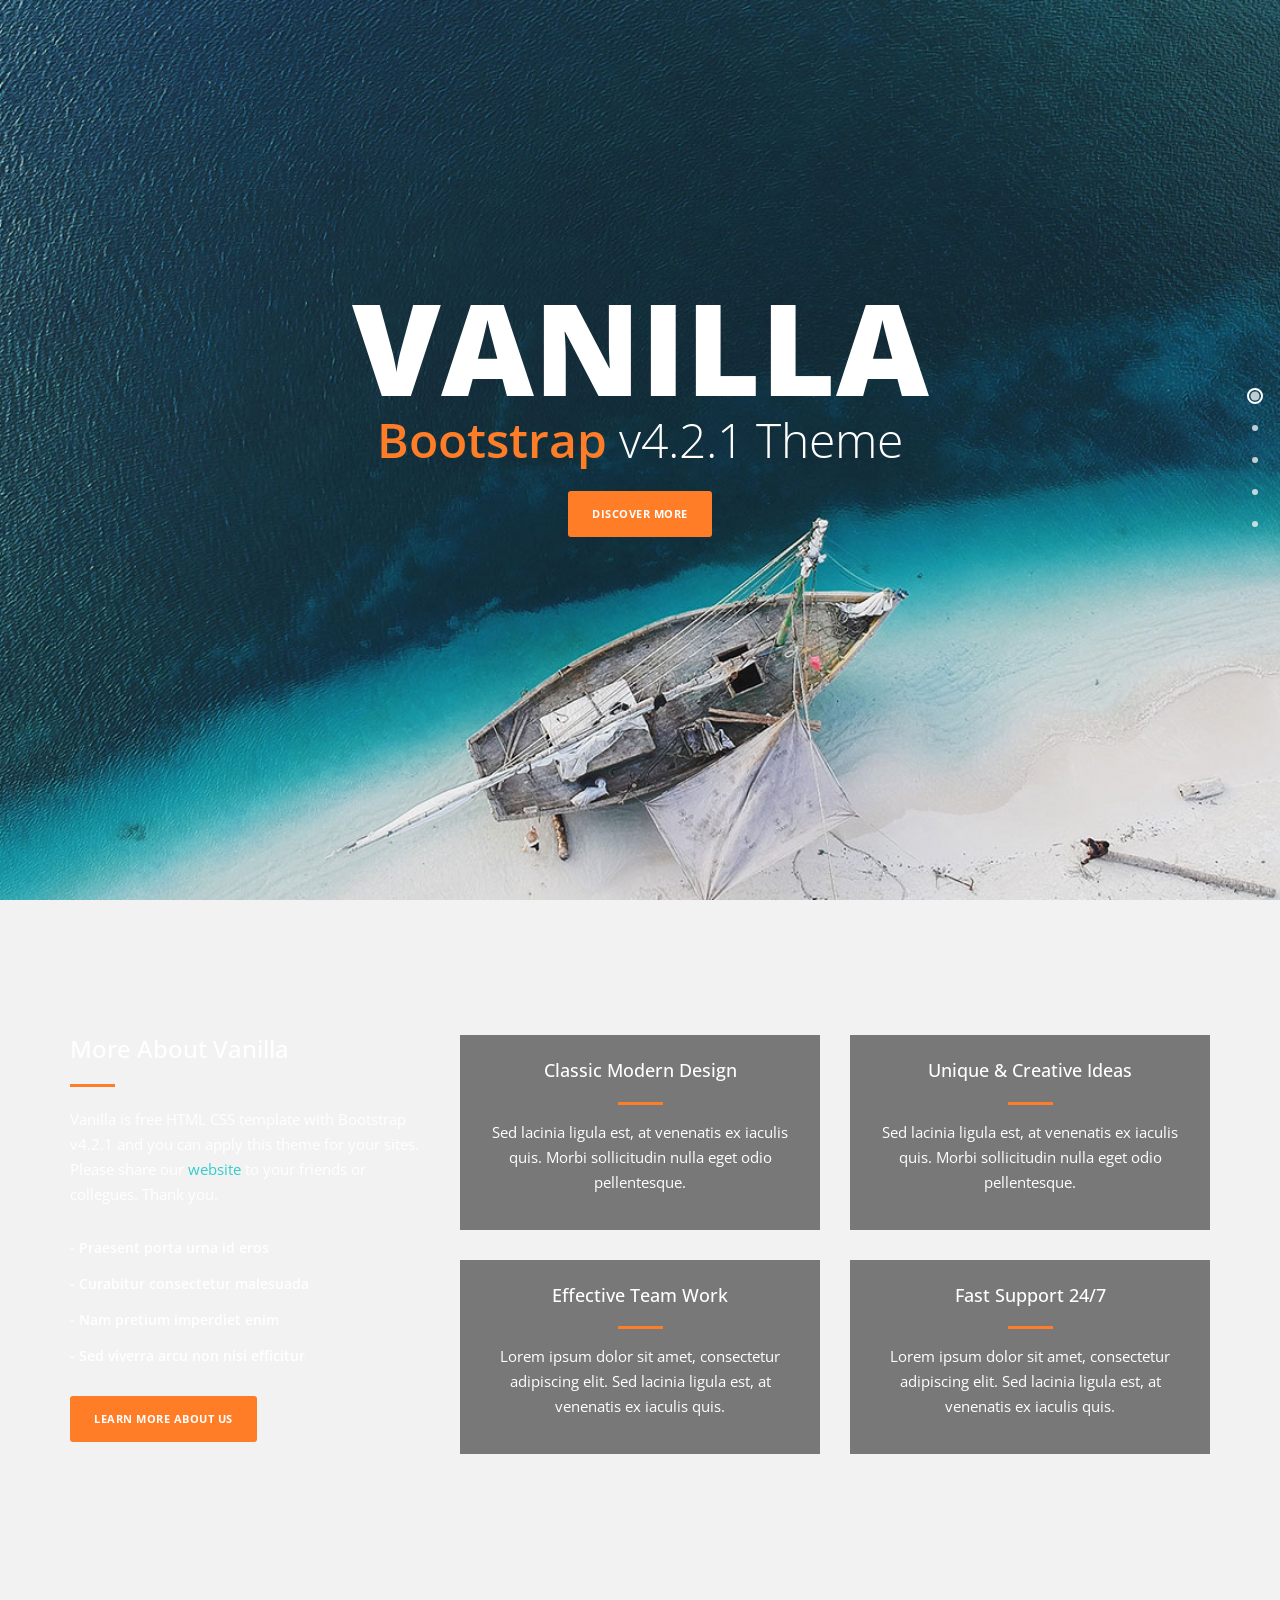
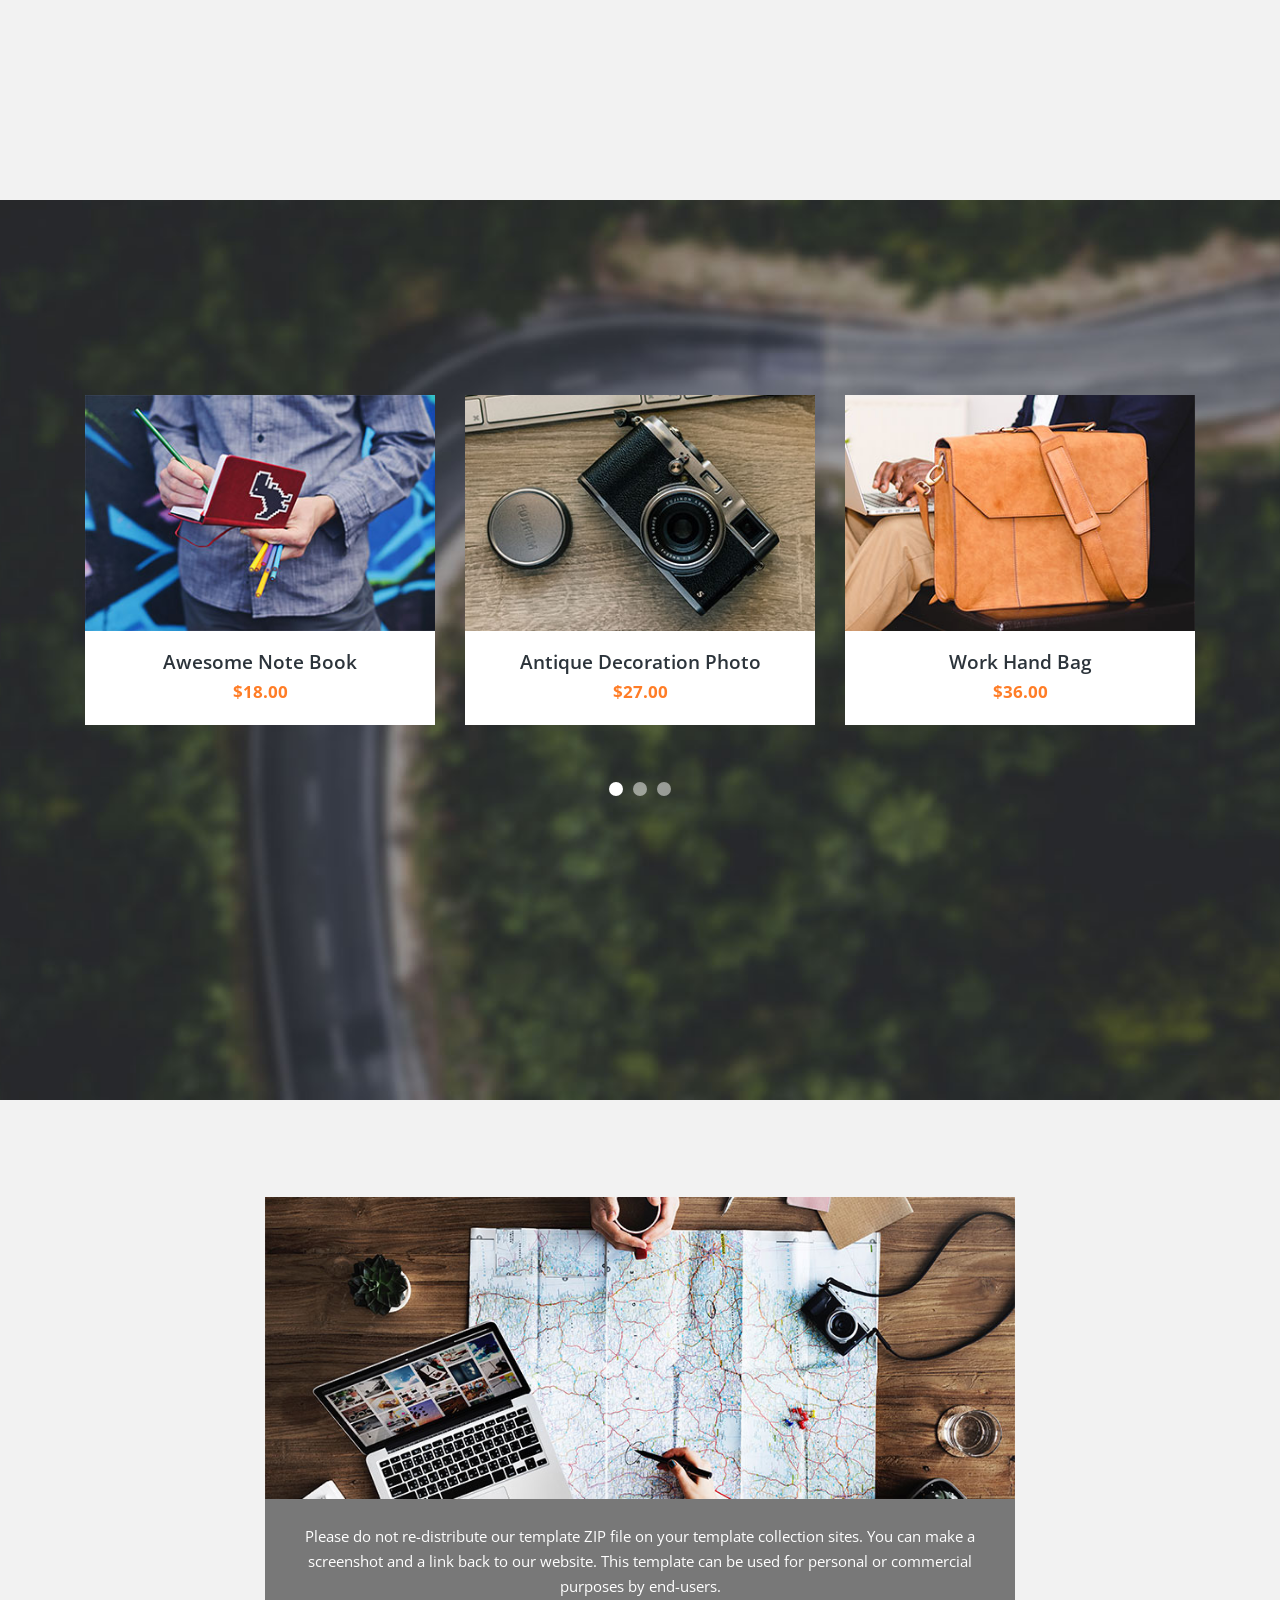
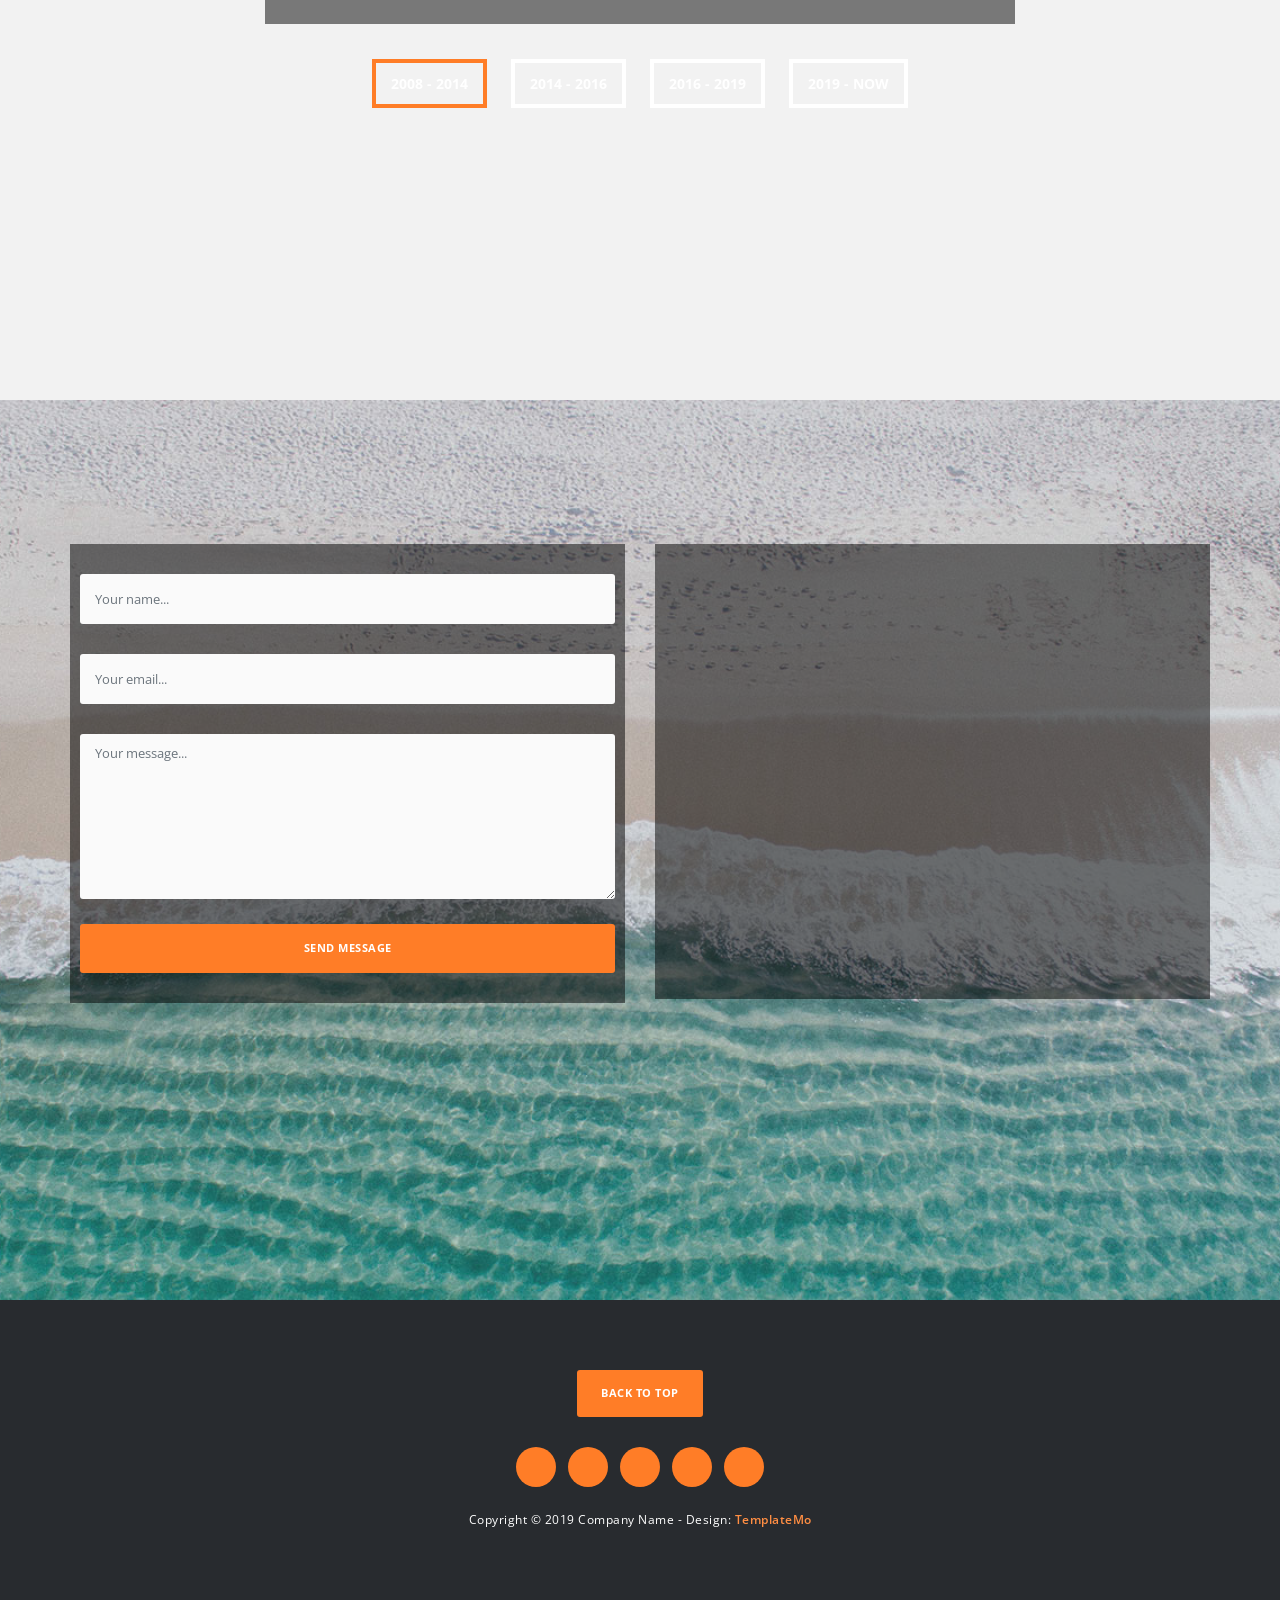
==== templatemo_526_vanilla/index.html @ 4b43ab81 "Add files via upload" ====
<!DOCTYPE html>
<html>
    <head>
        <meta charset="utf-8">
        <meta http-equiv="X-UA-Compatible" content="IE=edge,chrome=1">
        <title>Vanilla Bootstrap v4.2.1 Theme</title>
        <meta name="description" content="">
        <meta name="viewport" content="width=device-width, initial-scale=1">
        <link rel="apple-touch-icon" href="apple-touch-icon.png">

        <link rel="stylesheet" href="css/bootstrap.min.css">
        <link rel="stylesheet" href="css/fontAwesome.css">
        <link rel="stylesheet" href="css/hero-slider.css">
        <link rel="stylesheet" href="css/templatemo-main.css">
        <link rel="stylesheet" href="css/owl-carousel.css">

        <link href="https://fonts.googleapis.com/css?family=Open+Sans:300,400,600,700,800" rel="stylesheet">

        <script src="js/vendor/modernizr-2.8.3-respond-1.4.2.min.js"></script>
    </head>
<!--
Vanilla Template
https://templatemo.com/tm-526-vanilla
-->
<body>

    <div class="fixed-side-navbar">
        <ul class="nav flex-column">
            <li class="nav-item"><a class="nav-link" href="#home"><span>Intro</span></a></li>
            <li class="nav-item"><a class="nav-link" href="#services"><span>Services</span></a></li>
            <li class="nav-item"><a class="nav-link" href="#portfolio"><span>Portfolio</span></a></li>
            <li class="nav-item"><a class="nav-link" href="#our-story"><span>Our Story</span></a></li>
            <li class="nav-item"><a class="nav-link" href="#contact-us"><span>Contact Us</span></a></li>
        </ul>
    </div>

    <div class="parallax-content baner-content" id="home">
        <div class="container">
            <div class="first-content">
                <h1>Vanilla</h1>
                <span><em>Bootstrap</em> v4.2.1 Theme</span>
                <div class="primary-button">
                    <a href="#services">Discover More</a>
                </div>
            </div>
        </div>
    </div>


    <div class="service-content" id="services">
        <div class="container">
            <div class="row">
                <div class="col-md-4">
                    <div class="left-text">
                        <h4>More About Vanilla</h4>
                        <div class="line-dec"></div>
                        <p>Vanilla is free HTML CSS template with Bootstrap v4.2.1 and you can apply this theme for your sites. 
                        Please share our <a rel="nofollow" href="https://templatemo.com">website</a> to your friends or collegues. Thank you.</p>
                        <ul>
                            <li>-  Praesent porta urna id eros</li>
                            <li>-  Curabitur consectetur malesuada</li>
                            <li>-  Nam pretium imperdiet enim</li>
                            <li>-  Sed viverra arcu non nisi efficitur</li>
                        </ul>
                        <div class="primary-button">
                            <a href="#portfolio">Learn More About Us</a>
                        </div>
                    </div>
                </div>
                <div class="col-md-8">
                    <div class="row">
                        <div class="col-md-6">
                            <div class="service-item">
                                <h4>Classic Modern Design</h4>
                                <div class="line-dec"></div>
                                <p>Sed lacinia ligula est, at venenatis ex iaculis quis. Morbi sollicitudin nulla eget odio pellentesque.</p>
                            </div>
                        </div>
                        <div class="col-md-6">
                            <div class="service-item">
                                <h4>Unique &amp; Creative Ideas</h4>
                                <div class="line-dec"></div>
                                <p>Sed lacinia ligula est, at venenatis ex iaculis quis. Morbi sollicitudin nulla eget odio pellentesque.</p>
                            </div>
                        </div>
                        <div class="col-md-6">
                            <div class="service-item">
                                <h4>Effective Team Work</h4>
                                <div class="line-dec"></div>
                                <p>Lorem ipsum dolor sit amet, consectetur adipiscing elit. Sed lacinia ligula est, at venenatis ex iaculis quis.</p>
                            </div>
                        </div>
                        <div class="col-md-6">
                            <div class="service-item">
                                <h4>Fast Support 24/7</h4>
                                <div class="line-dec"></div>
                                <p>Lorem ipsum dolor sit amet, consectetur adipiscing elit. Sed lacinia ligula est, at venenatis ex iaculis quis.</p>
                            </div>
                        </div>
                    </div>
                </div>                
            </div>
        </div>
    </div>

    
    <div class="parallax-content projects-content" id="portfolio">
        <div class="container">
            <div class="row">
                <div class="col-md-12">
                    <div id="owl-testimonials" class="owl-carousel owl-theme">
                        <div class="item">
                            <div class="testimonials-item">
                                <a href="img/1st-big-item.jpg" data-lightbox="image-1"><img src="img/1st-item.jpg" alt=""></a>
                                <div class="text-content">
                                    <h4>Awesome Note Book</h4>
                                    <span>$18.00</span>
                                </div>
                            </div>
                        </div>
                        <div class="item">
                            <div class="testimonials-item">
                                <a href="img/2nd-big-item.jpg" data-lightbox="image-1"><img src="img/2nd-item.jpg" alt=""></a>
                                <div class="text-content">
                                    <h4>Antique Decoration Photo</h4>
                                    <span>$27.00</span>
                                </div>
                            </div>
                        </div>
                        <div class="item">
                            <div class="testimonials-item">
                                <a href="img/3rd-big-item.jpg" data-lightbox="image-1"><img src="img/3rd-item.jpg" alt=""></a>
                                <div class="text-content">
                                    <h4>Work Hand Bag</h4>
                                    <span>$36.00</span>
                                </div>
                            </div>
                        </div>
                        <div class="item">
                            <div class="testimonials-item">
                                <a href="img/4th-big-item.jpg" data-lightbox="image-1"><img src="img/4th-item.jpg" alt=""></a>
                                <div class="text-content">
                                    <h4>Smart Watch</h4>
                                    <span>$45.00</span>
                                </div>
                            </div>
                        </div>
                        <div class="item">
                            <div class="testimonials-item">
                                <a href="img/5th-big-item.jpg" data-lightbox="image-1"><img src="img/5th-item.jpg" alt=""></a>
                                <div class="text-content">
                                    <h4>PC Tablet Draw</h4>
                                    <span>$63.00</span>
                                </div>
                            </div>
                        </div>
                        <div class="item">
                            <div class="testimonials-item">
                                <a href="img/6th-big-item.jpg" data-lightbox="image-1"><img src="img/6th-item.jpg" alt=""></a>
                                <div class="text-content">
                                    <h4>Healthy Milkshake</h4>
                                    <span>$77.00</span>
                                </div>
                            </div>
                        </div>
                        <div class="item">
                            <div class="testimonials-item">
                                <a href="img/2nd-big-item.jpg" data-lightbox="image-1"><img src="img/2nd-item.jpg" alt=""></a>
                                <div class="text-content">
                                    <h4>Antique Decoration Photo</h4>
                                    <span>$84.50</span>
                                </div>
                            </div>
                        </div>
                        <div class="item">
                            <div class="testimonials-item">
                                <a href="img/1st-big-item.jpg" data-lightbox="image-1"><img src="img/1st-item.jpg" alt=""></a>
                                <div class="text-content">
                                    <h4>Awesome Notes Book</h4>
                                    <span>$96.75</span>
                                </div>
                            </div>
                        </div>
                    </div>
                </div>
            </div>
        </div>
    </div>


    <div class="tabs-content" id="our-story">
        <div class="container">
            <div class="row">
                <div class="col-md-8 mx-auto">
                    <div class="wrapper">
                    <section id="first-tab-group" class="tabgroup">
                      <div id="tab1">
                        <img src="img/1st-tab.jpg" alt="">
                        <p>Please do not re-distribute our template ZIP file on your template collection sites. You can make a screenshot and a link back to our website. This template can be used for personal or commercial purposes by end-users.</p>
                      </div>
                      <div id="tab2">
                        <img src="img/2nd-tab.jpg" alt="">
                        <p>Aliquam eu ultrices risus, sed condimentum diam. Duis risus nulla, elementum vitae nisi a, ornare maximus nisl. Morbi et vehicula est. Cras at vulputate justo. Cras eu nulla metus. Ut et pretium velit. Pellentesque at neque tristique dui tempor venenatis.</p>
                      </div>
                      <div id="tab3">
                        <img src="img/3rd-tab.jpg" alt="">
                        <p>Lorem ipsum dolor sit amet, consectetur adipiscing elit. Sed lacinia ligula est, at venenatis ex iaculis quis. Morbi sollicitudin nulla eget odio pellentesque, sed cursus diam iaculis.</p>
                      </div>
                      <div id="tab4">
                        <img src="img/4th-tab.jpg" alt="">
                        <p>Duis risus nulla, elementum vitae nisi a, ornare maximus nisl. Morbi et vehicula est. Cras at vulputate justo. Cras eu nulla metus. Ut et pretium velit. Pellentesque at neque tristique.</p>
                      </div>
                    </section>
                    <ul class="tabs clearfix" data-tabgroup="first-tab-group">
                      <li><a href="#tab1" class="active">2008 - 2014</a></li>
                      <li><a href="#tab2">2014 - 2016</a></li>
                      <li><a href="#tab3">2016 - 2019</a></li>
                      <li><a href="#tab4">2019 - Now</a></li>
                    </ul>
                    </div>
                </div>
            </div>
        </div>
    </div>


    <div class="parallax-content contact-content" id="contact-us">
        <div class="container">
            <div class="row">
                <div class="col-md-6">
                    <div class="contact-form">
                        <div class="row">
                            <form id="contact" action="" method="post">
                                <div class="row">
                                    <div class="col-md-12">
                                      <fieldset>
                                        <input name="name" type="text" class="form-control" id="name" placeholder="Your name..." required="">
                                      </fieldset>
                                    </div>
                                    <div class="col-md-12">
                                      <fieldset>
                                        <input name="email" type="email" class="form-control" id="email" placeholder="Your email..." required="">
                                      </fieldset>
                                    </div>
                                    <div class="col-md-12">
                                      <fieldset>
                                        <textarea name="message" rows="6" class="form-control" id="message" placeholder="Your message..." required=""></textarea>
                                      </fieldset>
                                    </div>
                                    <div class="col-md-12">
                                      <fieldset>
                                        <button type="submit" id="form-submit" class="btn">Send Message</button>
                                      </fieldset>
                                    </div>
                                </div>
                            </form>
                        </div>
                    </div>
                </div>
                <div class="col-md-6">
                    <div class="map">
                    <!-- How to change your own map point
                           1. Go to Google Maps
                           2. Click on your location point
                           3. Click "Share" and choose "Embed map" tab
                           4. Copy only URL and paste it within the src="" field below
                    -->

                        <iframe src="https://www.google.com/maps/embed?pb=!1m18!1m12!1m3!1d1197183.8373802372!2d-1.9415093691103689!3d6.781986417238027!2m3!1f0!2f0!3f0!3m2!1i1024!2i768!4f13.1!3m3!1m2!1s0xfdb96f349e85efd%3A0xb8d1e0b88af1f0f5!2sKumasi+Central+Market!5e0!3m2!1sen!2sth!4v1532967884907" width="100%" height="390" frameborder="0" style="border:0" allowfullscreen></iframe>
                    </div>
                </div>
            </div>
        </div>
    </div>

    <footer>
        <div class="container">
            <div class="row">
                <div class="col-md-12">
                    <div class="primary-button">
                        <a href="#home">Back To Top</a>
                    </div>
                    <ul>
                        <li><a href="#"><i class="fa fa-facebook"></i></a></li>
                        <li><a href="#"><i class="fa fa-twitter"></i></a></li>
                        <li><a href="#"><i class="fa fa-linkedin"></i></a></li>
                        <li><a href="#"><i class="fa fa-google"></i></a></li>
                        <li><a href="#"><i class="fa fa-dribbble"></i></a></li>
                    </ul>
                    <p>Copyright &copy; 2019 Company Name 
            
            		- Design: <a rel="nofollow noopener" href="https://templatemo.com"><em>TemplateMo</em></a></p>
                </div>
            </div>
        </div>
    </footer>



    <script src="https://ajax.googleapis.com/ajax/libs/jquery/1.11.2/jquery.min.js"></script>
    <script>window.jQuery || document.write('<script src="js/vendor/jquery-1.11.2.min.js"><\/script>')</script>
    <script src="js/vendor/bootstrap.min.js"></script>
    <script src="js/plugins.js"></script>
    <script src="js/main.js"></script>
    <script>
        function openCity(cityName) {
            var i;
            var x = document.getElementsByClassName("city");
            for (i = 0; i < x.length; i++) {
               x[i].style.display = "none";  
            }
            document.getElementById(cityName).style.display = "block";  
        }
    </script>

    <script>
        $(document).ready(function(){
          // Add smooth scrolling to all links
          $(".fixed-side-navbar a, .primary-button a").on('click', function(event) {

            // Make sure this.hash has a value before overriding default behavior
            if (this.hash !== "") {
              // Prevent default anchor click behavior
              event.preventDefault();

              // Store hash
              var hash = this.hash;

              // Using jQuery's animate() method to add smooth page scroll
              // The optional number (800) specifies the number of milliseconds it takes to scroll to the specified area
              $('html, body').animate({
                scrollTop: $(hash).offset().top
              }, 800, function(){
           
                // Add hash (#) to URL when done scrolling (default click behavior)
                window.location.hash = hash;
              });
            } // End if
          });
        });
    </script>

</body>
</html>
---- templatemo_526_vanilla/css/hero-slider.css ----
/* -------------------------------- 

Primary style

-------------------------------- */
*, *::after, *::before {
  -webkit-box-sizing: border-box;
  -moz-box-sizing: border-box;
  box-sizing: border-box;
}

html {
  font-size: 62.5%;
}

body {
  font-family: "Open Sans", sans-serif;
  color: #2c343b;
  background-color: #f2f2f2;
}

a {
  color: #d44457;
  text-decoration: none;
}

img {
  max-width: 100%;
}

/* -------------------------------- 

Main Components 

-------------------------------- */
.cd-header {
  position: absolute;
  z-index: 2;
  top: 0;
  left: 0;
  width: 100%;
  height: 50px;
  background-color: #21272c;
  -webkit-font-smoothing: antialiased;
  -moz-osx-font-smoothing: grayscale;
}
@media only screen and (min-width: 768px) {
  .cd-header {
    height: 70px;
    background-color: transparent;
  }
}

#cd-logo {
  float: left;
  margin: 13px 0 0 5%;
}
#cd-logo img {
  display: block;
}
@media only screen and (min-width: 768px) {
  #cd-logo {
    margin: 23px 0 0 5%;
  }
}

.cd-primary-nav {
  /* mobile first - navigation hidden by default, triggered by tap/click on navigation icon */
  float: right;
  margin-right: 5%;
  width: 44px;
  height: 100%;
}
.cd-primary-nav ul {
  position: absolute;
  top: 0;
  left: 0;
  width: 100%;
  -webkit-transform: translateY(-100%);
  -moz-transform: translateY(-100%);
  -ms-transform: translateY(-100%);
  -o-transform: translateY(-100%);
  transform: translateY(-100%);
}
.cd-primary-nav ul.is-visible {
  box-shadow: 0 3px 8px rgba(0, 0, 0, 0.2);
  -webkit-transform: translateY(50px);
  -moz-transform: translateY(50px);
  -ms-transform: translateY(50px);
  -o-transform: translateY(50px);
  transform: translateY(50px);
}
.cd-primary-nav a {
  display: block;
  height: 50px;
  line-height: 50px;
  padding-left: 5%;
  background: #21272c;
  border-top: 1px solid #333c44;
  color: #ffffff;
}
@media only screen and (min-width: 768px) {
  .cd-primary-nav {
    /* reset navigation values */
    width: auto;
    height: auto;
    background: none;
  }
  .cd-primary-nav ul {
    position: static;
    width: auto;
    -webkit-transform: translateY(0);
    -moz-transform: translateY(0);
    -ms-transform: translateY(0);
    -o-transform: translateY(0);
    transform: translateY(0);
    line-height: 70px;
  }
  .cd-primary-nav ul.is-visible {
    -webkit-transform: translateY(0);
    -moz-transform: translateY(0);
    -ms-transform: translateY(0);
    -o-transform: translateY(0);
    transform: translateY(0);
  }
  .cd-primary-nav li {
    display: inline-block;
    margin-left: 1em;
  }
  .cd-primary-nav a {
    display: inline-block;
    height: auto;
    font-weight: 600;
    line-height: normal;
    background: transparent;
    padding: .6em 1em;
    border-top: none;
  }
}

/* -------------------------------- 

Slider

-------------------------------- */
.cd-hero {
  position: relative;
  -webkit-font-smoothing: antialiased;
  -moz-osx-font-smoothing: grayscale;
}

.cd-hero-slider {
  position: relative;
  height: 360px;
  overflow: hidden;
}
.cd-hero-slider li {
  position: absolute;
  top: 0;
  left: 0;
  width: 100%;
  height: 100%;
  -webkit-transform: translateX(100%);
  -moz-transform: translateX(100%);
  -ms-transform: translateX(100%);
  -o-transform: translateX(100%);
  transform: translateX(100%);
}
.cd-hero-slider li.selected {
  /* this is the visible slide */
  position: relative;
  -webkit-transform: translateX(0);
  -moz-transform: translateX(0);
  -ms-transform: translateX(0);
  -o-transform: translateX(0);
  transform: translateX(0);
}
.cd-hero-slider li.move-left {
  /* slide hidden on the left */
  -webkit-transform: translateX(-100%);
  -moz-transform: translateX(-100%);
  -ms-transform: translateX(-100%);
  -o-transform: translateX(-100%);
  transform: translateX(-100%);
}
.cd-hero-slider li.is-moving, .cd-hero-slider li.selected {
  /* the is-moving class is assigned to the slide which is moving outside the viewport */
  -webkit-transition: -webkit-transform 0.5s;
  -moz-transition: -moz-transform 0.5s;
  transition: transform 0.5s;
}
@media only screen and (min-width: 768px) {
  .cd-hero-slider {
    height: 500px;
  }
}
@media only screen and (min-width: 1170px) {
  .cd-hero-slider {
    height: 680px;
  }
}

/* -------------------------------- 

Single slide style

-------------------------------- */
.cd-hero-slider li {
  background-position: center center;
  background-size: cover;
  background-repeat: no-repeat;
}
.cd-hero-slider li:first-of-type {
  background-image: url(../img/slide_01.jpg);
}
.cd-hero-slider li:nth-of-type(2) {
  background-image: url(../img/slide_02.jpg);
}
.cd-hero-slider li:nth-of-type(3) {
  background-image: url(../img/slide_03.jpg);
}
.cd-hero-slider .cd-full-width,
.cd-hero-slider .cd-half-width {
  position: absolute;
  width: 100%;
  height: 100%;
  z-index: 1;
  left: 0;
  top: 0;
  /* this padding is used to align the text */
  padding-top: 80px;
  text-align: center;
  /* Force Hardware Acceleration in WebKit */
  -webkit-backface-visibility: hidden;
  backface-visibility: hidden;
  -webkit-transform: translateZ(0);
  -moz-transform: translateZ(0);
  -ms-transform: translateZ(0);
  -o-transform: translateZ(0);
  transform: translateZ(0);
}
.cd-hero-slider .cd-img-container {
  /* hide image on mobile device */
  display: none;
}
.cd-hero-slider .cd-img-container img {
  position: absolute;
  left: 50%;
  top: 50%;
  bottom: auto;
  right: auto;
  -webkit-transform: translateX(-50%) translateY(-50%);
  -moz-transform: translateX(-50%) translateY(-50%);
  -ms-transform: translateX(-50%) translateY(-50%);
  -o-transform: translateX(-50%) translateY(-50%);
  transform: translateX(-50%) translateY(-50%);
}
.cd-hero-slider .cd-bg-video-wrapper {
  /* hide video on mobile device */
  display: none;
  position: absolute;
  top: 0;
  left: 0;
  width: 100%;
  height: 100%;
  overflow: hidden;
}
.cd-hero-slider .cd-bg-video-wrapper video {
  /* you won't see this element in the html, but it will be injected using js */
  display: block;
  min-height: 100%;
  min-width: 100%;
  max-width: none;
  height: auto;
  width: auto;
  position: absolute;
  left: 50%;
  top: 50%;
  bottom: auto;
  right: auto;
  -webkit-transform: translateX(-50%) translateY(-50%);
  -moz-transform: translateX(-50%) translateY(-50%);
  -ms-transform: translateX(-50%) translateY(-50%);
  -o-transform: translateX(-50%) translateY(-50%);
  transform: translateX(-50%) translateY(-50%);
}
.cd-hero-slider h2, .cd-hero-slider p {
  text-shadow: 0 1px 3px rgba(0, 0, 0, 0.1);
  line-height: 1.2;
  margin: 0 auto 14px;
  color: #ffffff;
  width: 90%;
  max-width: 400px;
}
.cd-hero-slider h2 {
  font-size: 2.4rem;
}
.cd-hero-slider p {
  font-size: 1.4rem;
  line-height: 1.4;
}
.cd-hero-slider .cd-btn {
  display: inline-block;
  padding: 1.2em 1.4em;
  margin-top: .8em;
  background-color: rgba(212, 68, 87, 0.9);
  font-size: 1.3rem;
  font-weight: 700;
  letter-spacing: 1px;
  color: #ffffff;
  text-transform: uppercase;
  box-shadow: 0 3px 6px rgba(0, 0, 0, 0.1);
  -webkit-transition: background-color 0.2s;
  -moz-transition: background-color 0.2s;
  transition: background-color 0.2s;
}
.cd-hero-slider .cd-btn.secondary {
  background-color: rgba(22, 26, 30, 0.8);
}
.cd-hero-slider .cd-btn:nth-of-type(2) {
  margin-left: 1em;
}
.no-touch .cd-hero-slider .cd-btn:hover {
  background-color: #d44457;
}
.no-touch .cd-hero-slider .cd-btn.secondary:hover {
  background-color: #161a1e;
}
@media only screen and (min-width: 768px) {
  .cd-hero-slider .cd-full-width,
  .cd-hero-slider .cd-half-width {
    padding-top: 150px;
  }
  .cd-hero-slider .cd-bg-video-wrapper {
    display: block;
  }
  .cd-hero-slider .cd-half-width {
    width: 45%;
  }
  .cd-hero-slider .cd-half-width:first-of-type {
    left: 5%;
  }
  .cd-hero-slider .cd-half-width:nth-of-type(2) {
    right: 5%;
    left: auto;
  }
  .cd-hero-slider .cd-img-container {
    display: block;
  }
  .cd-hero-slider h2, .cd-hero-slider p {
    max-width: 520px;
  }
  .cd-hero-slider h2 {
    font-size: 2.4em;
    font-weight: 300;
  }
  .cd-hero-slider .cd-btn {
    font-size: 1.4rem;
  }
}
@media only screen and (min-width: 1170px) {
  .cd-hero-slider .cd-full-width,
  .cd-hero-slider .cd-half-width {
    padding-top: 250px;
  }
  .cd-hero-slider h2, .cd-hero-slider p {
    margin-bottom: 20px;
  }
  .cd-hero-slider h2 {
    font-size: 3.2em;
  }
  .cd-hero-slider p {
    font-size: 1.6rem;
  }
}

/* -------------------------------- 

Single slide animation

-------------------------------- */
@media only screen and (min-width: 768px) {
  .cd-hero-slider .cd-half-width {
    opacity: 0;
    -webkit-transform: translateX(40px);
    -moz-transform: translateX(40px);
    -ms-transform: translateX(40px);
    -o-transform: translateX(40px);
    transform: translateX(40px);
  }
  .cd-hero-slider .move-left .cd-half-width {
    -webkit-transform: translateX(-40px);
    -moz-transform: translateX(-40px);
    -ms-transform: translateX(-40px);
    -o-transform: translateX(-40px);
    transform: translateX(-40px);
  }
  .cd-hero-slider .selected .cd-half-width {
    /* this is the visible slide */
    opacity: 1;
    -webkit-transform: translateX(0);
    -moz-transform: translateX(0);
    -ms-transform: translateX(0);
    -o-transform: translateX(0);
    transform: translateX(0);
  }
  .cd-hero-slider .is-moving .cd-half-width {
    /* this is the slide moving outside the viewport 
    wait for the end of the transition on the <li> parent before set opacity to 0 and translate to 40px/-40px */
    -webkit-transition: opacity 0s 0.5s, -webkit-transform 0s 0.5s;
    -moz-transition: opacity 0s 0.5s, -moz-transform 0s 0.5s;
    transition: opacity 0s 0.5s, transform 0s 0.5s;
  }
  .cd-hero-slider li.selected.from-left .cd-half-width:nth-of-type(2),
  .cd-hero-slider li.selected.from-right .cd-half-width:first-of-type {
    /* this is the selected slide - different animation if it's entering from left or right */
    -webkit-transition: opacity 0.4s 0.2s, -webkit-transform 0.5s 0.2s;
    -moz-transition: opacity 0.4s 0.2s, -moz-transform 0.5s 0.2s;
    transition: opacity 0.4s 0.2s, transform 0.5s 0.2s;
  }
  .cd-hero-slider li.selected.from-left .cd-half-width:first-of-type,
  .cd-hero-slider li.selected.from-right .cd-half-width:nth-of-type(2) {
    /* this is the selected slide - different animation if it's entering from left or right */
    -webkit-transition: opacity 0.4s 0.4s, -webkit-transform 0.5s 0.4s;
    -moz-transition: opacity 0.4s 0.4s, -moz-transform 0.5s 0.4s;
    transition: opacity 0.4s 0.4s, transform 0.5s 0.4s;
  }
  .cd-hero-slider .cd-full-width h2,
  .cd-hero-slider .cd-full-width p,
  .cd-hero-slider .cd-full-width .cd-btn {
    opacity: 0;
    -webkit-transform: translateX(100px);
    -moz-transform: translateX(100px);
    -ms-transform: translateX(100px);
    -o-transform: translateX(100px);
    transform: translateX(100px);
  }
  .cd-hero-slider .move-left .cd-full-width h2,
  .cd-hero-slider .move-left .cd-full-width p,
  .cd-hero-slider .move-left .cd-full-width .cd-btn {
    opacity: 0;
    -webkit-transform: translateX(-100px);
    -moz-transform: translateX(-100px);
    -ms-transform: translateX(-100px);
    -o-transform: translateX(-100px);
    transform: translateX(-100px);
  }
  .cd-hero-slider .selected .cd-full-width h2,
  .cd-hero-slider .selected .cd-full-width p,
  .cd-hero-slider .selected .cd-full-width .cd-btn {
    /* this is the visible slide */
    opacity: 1;
    -webkit-transform: translateX(0);
    -moz-transform: translateX(0);
    -ms-transform: translateX(0);
    -o-transform: translateX(0);
    transform: translateX(0);
  }
  .cd-hero-slider li.is-moving .cd-full-width h2,
  .cd-hero-slider li.is-moving .cd-full-width p,
  .cd-hero-slider li.is-moving .cd-full-width .cd-btn {
    /* this is the slide moving outside the viewport 
    wait for the end of the transition on the li parent before set opacity to 0 and translate to 100px/-100px */
    -webkit-transition: opacity 0s 0.5s, -webkit-transform 0s 0.5s;
    -moz-transition: opacity 0s 0.5s, -moz-transform 0s 0.5s;
    transition: opacity 0s 0.5s, transform 0s 0.5s;
  }
  .cd-hero-slider li.selected h2 {
    -webkit-transition: opacity 0.4s 0.2s, -webkit-transform 0.5s 0.2s;
    -moz-transition: opacity 0.4s 0.2s, -moz-transform 0.5s 0.2s;
    transition: opacity 0.4s 0.2s, transform 0.5s 0.2s;
  }
  .cd-hero-slider li.selected p {
    -webkit-transition: opacity 0.4s 0.3s, -webkit-transform 0.5s 0.3s;
    -moz-transition: opacity 0.4s 0.3s, -moz-transform 0.5s 0.3s;
    transition: opacity 0.4s 0.3s, transform 0.5s 0.3s;
  }
  .cd-hero-slider li.selected .cd-btn {
    -webkit-transition: opacity 0.4s 0.4s, -webkit-transform 0.5s 0.4s, background-color 0.2s 0s;
    -moz-transition: opacity 0.4s 0.4s, -moz-transform 0.5s 0.4s, background-color 0.2s 0s;
    transition: opacity 0.4s 0.4s, transform 0.5s 0.4s, background-color 0.2s 0s;
  }
}
/* -------------------------------- 

Slider navigation

-------------------------------- */
.cd-slider-nav {
  display: none;
  position: absolute;
  width: 100%;
  bottom: 0;
  z-index: 2;
  text-align: center;
  height: 55px;
  background-color: rgba(0, 1, 1, 0.5);
}
.cd-slider-nav nav, .cd-slider-nav ul, .cd-slider-nav li, .cd-slider-nav a {
  height: 100%;
}
.cd-slider-nav nav {
  display: inline-block;
  position: relative;
}
.cd-slider-nav .cd-marker {
  position: absolute;
  bottom: 0;
  left: 0;
  width: 60px;
  height: 100%;
  color: #d44457;
  background-color: #ffffff;
  box-shadow: inset 0 2px 0 currentColor;
  -webkit-transition: -webkit-transform 0.2s, box-shadow 0.2s;
  -moz-transition: -moz-transform 0.2s, box-shadow 0.2s;
  transition: transform 0.2s, box-shadow 0.2s;
}
.cd-slider-nav .cd-marker.item-2 {
  -webkit-transform: translateX(100%);
  -moz-transform: translateX(100%);
  -ms-transform: translateX(100%);
  -o-transform: translateX(100%);
  transform: translateX(100%);
}
.cd-slider-nav .cd-marker.item-3 {
  -webkit-transform: translateX(200%);
  -moz-transform: translateX(200%);
  -ms-transform: translateX(200%);
  -o-transform: translateX(200%);
  transform: translateX(200%);
}
.cd-slider-nav .cd-marker.item-4 {
  -webkit-transform: translateX(300%);
  -moz-transform: translateX(300%);
  -ms-transform: translateX(300%);
  -o-transform: translateX(300%);
  transform: translateX(300%);
}
.cd-slider-nav .cd-marker.item-5 {
  -webkit-transform: translateX(400%);
  -moz-transform: translateX(400%);
  -ms-transform: translateX(400%);
  -o-transform: translateX(400%);
  transform: translateX(400%);
}
.cd-slider-nav ul::after {
  clear: both;
  content: "";
  display: table;
}
.cd-slider-nav li {
  display: inline-block;
  width: 60px;
  float: left;
}
.cd-slider-nav li.selected a {
  color: #2c343b;
}
.no-touch .cd-slider-nav li.selected a:hover {
  background-color: transparent;
}
.cd-slider-nav a {
  display: block;
  position: relative;
  padding-top: 35px;
  font-size: 1rem;
  font-weight: 700;
  color: #a8b4be;
  -webkit-transition: background-color 0.2s;
  -moz-transition: background-color 0.2s;
  transition: background-color 0.2s;
}
.cd-slider-nav a::before {
  content: '';
  position: absolute;
  width: 24px;
  height: 24px;
  top: 8px;
  left: 50%;
  right: auto;
  -webkit-transform: translateX(-50%);
  -moz-transform: translateX(-50%);
  -ms-transform: translateX(-50%);
  -o-transform: translateX(-50%);
  transform: translateX(-50%);
}
.no-touch .cd-slider-nav a:hover {
  background-color: rgba(0, 1, 1, 0.5);
}
.cd-slider-nav li:first-of-type a::before {
  background-position: 0 0;
}
.cd-slider-nav li.selected:first-of-type a::before {
  background-position: 0 -24px;
}
.cd-slider-nav li:nth-of-type(2) a::before {
  background-position: -24px 0;
}
.cd-slider-nav li.selected:nth-of-type(2) a::before {
  background-position: -24px -24px;
}
.cd-slider-nav li:nth-of-type(3) a::before {
  background-position: -48px 0;
}
.cd-slider-nav li.selected:nth-of-type(3) a::before {
  background-position: -48px -24px;
}
.cd-slider-nav li:nth-of-type(4) a::before {
  background-position: -72px 0;
}
.cd-slider-nav li.selected:nth-of-type(4) a::before {
  background-position: -72px -24px;
}
.cd-slider-nav li:nth-of-type(5) a::before {
  background-position: -96px 0;
}
.cd-slider-nav li.selected:nth-of-type(5) a::before {
  background-position: -96px -24px;
}
@media only screen and (min-width: 768px) {
  .cd-slider-nav {
    height: 80px;
  }
  .cd-slider-nav .cd-marker,
  .cd-slider-nav li {
    width: 95px;
  }
  .cd-slider-nav a {
    padding-top: 48px;
    font-size: 1.1rem;
    text-transform: uppercase;
  }
  .cd-slider-nav a::before {
    top: 18px;
  }
}

/* -------------------------------- 

Main content

-------------------------------- */
.cd-main-content {
  width: 90%;
  max-width: 768px;
  margin: 0 auto;
  padding: 2em 0;
}
.cd-main-content p {
  font-size: 1.4rem;
  line-height: 1.8;
  color: #999999;
  margin: 2em 0;
}
@media only screen and (min-width: 1170px) {
  .cd-main-content {
    padding: 3em 0;
  }
  .cd-main-content p {
    font-size: 1.6rem;
  }
}

/* -------------------------------- 

Javascript disabled

-------------------------------- */
.no-js .cd-hero-slider li {
  display: none;
}
.no-js .cd-hero-slider li.selected {
  display: block;
}

.no-js .cd-slider-nav {
  display: none;
}
---- templatemo_526_vanilla/css/templatemo-main.css ----
/*

Vanilla Template

https://templatemo.com/tm-526-vanilla

*/

p {
  font-size: 15px;
  line-height: 25px;
}

section {
  padding: 25px 0 35px;
  background: #fff;
}

body { 
  position: relative; /* we need this for the scrollspy */ 
  font-size: 14px;
}

a { color: #3CC; }

a:hover { color: #FF0; }

/*----------
  NAV
----------*/

.fixed-side-navbar {
  position: fixed;
  top: 50%;
  right: 0;
  z-index: 99999;
  margin-top: -100px;
  text-align: right;
  padding: 30px 0;
  -webkit-transition: all .3s;
  transition: all .3s;
}
.fixed-side-navbar:hover {
  background: transparent;
}
.fixed-side-navbar:hover .nav > li > a > span {
  color: rgba(0, 0, 0, 0.5);
  display: block;
  background-color: #fff;
  text-align: center;
  text-transform: uppercase;
  font-size: 12px;
  padding: 2px 12px;
  border-radius: 15px;
}
.fixed-side-navbar .nav > li a.active {
  background-color: transparent;
  color: black;
}
.fixed-side-navbar .nav > li a.active:after {
  -webkit-transform: scale(0.9);
          transform: scale(0.9);
}
.fixed-side-navbar .nav > li a.active:before {
  content: '';
  position: absolute;
  top: 50%;
  right: 17px;
  margin-top: -8px;
  width: 16px;
  height: 16px;
  background: transparent;
  border: 2px solid #fff;
  border-radius: 10px;
}
.nav>li {
  position: relative;
  display: block;
}
.fixed-side-navbar .nav > li a {
  color: #fff;
  min-height: 32px;
  background: transparent;
  padding: 5px 45px 5px 25px;
  border-right: none;
}
.fixed-side-navbar .nav > li a span {
  display: none;
  -webkit-transition: all .2s;
  transition: all .2s;
}
.fixed-side-navbar .nav > li a:after {
  content: '';
  position: absolute;
  top: 50%;
  right: 20px;
  margin-top: -5px;
  width: 10px;
  height: 10px;
  border-radius: 10px;
  background: rgba(250, 250, 250, 0.75);
  -webkit-transition: all .3s;
  transition: all .3s;
  -webkit-transform: scale(0.6);
          transform: scale(0.6);
}
.fixed-side-navbar .nav > li a:hover {
  background-color: transparent;
  border-top-left-radius: 5px;
  border-bottom-left-radius: 5px;
  border-color: black;
  boder-right: 0;
}
.fixed-side-navbar .nav > li a:hover > span {
  color: black;
  display: block;
}

.fadeInRight {
  -webkit-animation-name: fadeInRight;
          animation-name: fadeInRight;
}


.primary-button a {
  display: inline-block;
  background-color: #ff7d27;
  padding: 15px 24px;
  border-radius: 3px;
  text-transform: uppercase;
  font-size: 11px;
  color: #fff;
  font-weight: 700;
  text-decoration: none;
  letter-spacing: 0.5px;
}


.parallax-content {
  width: 100%;
  min-height: 100vh;
  background-size: cover;
}


.baner-content {
  padding-top: 30vh;
  text-align: center;
  background-image: url(../img/1st-section.jpg);
}

.baner-content h1 {
  margin-top: 0px;
  font-size: 128px;
  color: #fff;
  font-weight: 900;
  text-transform: uppercase;
  margin-bottom: 0px;
}

.baner-content em {
  color: #ff7d27;
  font-weight: 600;
  font-style: normal;
}

.baner-content span {
  display: inline-block;
  margin-top: -20px;
  font-weight: 300;
  font-size: 48px;
  color: #fff;
}

.baner-content .primary-button {
  margin-top: 15px;
}



.service-content {
  padding-left: 15px;
  padding-right: 15px;
  padding-top: 15vh;
  background-image: url(../img/2nd-section.jpg);
  background-attachment: fixed;
  min-height: 100vh;
  background-size: cover;
  background-position: center center;
}

.service-content .left-text h4 {
  font-size: 24px;
  font-weight: 500;
  color: #fff;
}

h4, .h4 {
  font-size: 18px;
}

.service-content .left-text .line-dec {
  width: 45px;
  height: 3px;
  background-color: #ff7d27;
  margin: 20px 0px 20px 0px;
}

.service-content .left-text p {
  color: #fff;
}

.service-content .left-text ul {
  padding: 0;
  margin-top: 30px;
  list-style: none;
}

.service-content .left-text ul li {
  margin: 15px 0px;
  font-weight: 600;
  color: #fff;
}

.service-content .left-text .primary-button {
  margin: 30px 0px;
}

.service-content .service-item {
  background-color: rgba(0, 0, 0, 0.5);
  padding: 25px 30px;
  text-align: center;
  color: #fff;
  margin-bottom: 30px;
}

.service-content .service-item .line-dec {
  width: 45px;
  height: 3px;
  background-color: #ff7d27;
  margin: 20px auto 15px auto;
}



.projects-content {
  padding-top: 20vh;
  background-image: url(../img/3rd-section.jpg);
}

.projects-content .item img {
  width: 100%;
}

.projects-content .item {
  margin: 15px;
}

.projects-content .item .text-content {
  background-color: #fff;
  text-align: center;
  padding: 20px;
}

.projects-content .item .text-content h4 {
  margin-top: 0px;
  font-size: 19px;
  font-weight: 600;
}

.projects-content .item .text-content span {
  font-style: normal;
  font-size: 17px;
  font-weight: 700;
  color: #ff7d27;
}

.owl-pagination {
  margin-top: 40px;
  opacity: 1;
  display: inline-block;
}

.owl-page span {
  display: block;
  width: 14px;
  height: 14px;
  margin: 0px 5px;
  filter: alpha(opacity=50);
  opacity: 0.5;
  -webkit-border-radius: 20px;
  -moz-border-radius: 20px;
  border-radius: 20px;
  background: #fff;
}


.tabs-content {
  padding-left: 15px;
  padding-right: 15px;
  padding-top: 8vh;
  background-image: url(../img/4th-section.jpg);
  background-attachment: fixed;
  min-height: 100vh;
  background-size: cover;
  background-position: center center;
}

section {
  background-color: transparent;
  padding-bottom: 15px;
}

.wrapper {
  text-align: center;
}

.tabs {
  list-style: none;
  margin: 0px;
  padding: 0px;
}

.tabs li {
  display: inline-block;
  text-align: center;
  margin: 10px;
}

.tabs a {
  display:block;
  text-align:center;
  text-decoration:none;
  text-transform:uppercase;
  color:#fff;
  font-size: 14px;
  font-weight: 700;
  padding:10px 15px;
  border:4px solid #fff;
}

.tabs a:hover {
  color: #ff7d27;
}

.tabs .active {
  border:4px solid #ff7d27;
}

.tabgroup div  {

}

.tabgroup p {
  background-color: rgba(0, 0, 0, 0.5);
  color: #fff;
  padding: 25px;
}

.clearfix:after {
  content:"";
  display:table;
  clear:both;
}


.contact-content {
  padding-left: 15px;
  padding-right: 15px;
  padding-top: 16vh;
  background-image: url(../img/5th-section.jpg);
}

.contact-form {
  background-color: rgba(0, 0, 0, 0.5);
  padding: 30px 25px;
  margin-bottom: 30px;
}

#contact input {
  border-radius: 3px;
  padding-left: 15px;
  font-size: 13px;
  color: #232323;
  background-color: rgba(250, 250, 250, 1);
  outline: none;
  border: none;
  box-shadow: none;
  line-height: 50px;
  height: 50px;
  width: 100%;
  margin-bottom: 30px;
}

#contact textarea {
  border-radius: 3px;
  padding-left: 15px;
  padding-top: 10px;
  font-size: 13px;
  color: #232323;
  background-color: rgba(250, 250, 250, 1);
  outline: none;
  border: none;
  box-shadow: none;
  height: 165px;
  max-height: 220px;
  width: 100%;
  margin-bottom: 25px;
}

#contact button {
  display: inline-block;
  background-color: #ff7d27;
  padding: 15px 24px;
  width: 100%;
  border-radius: 3px;
  text-transform: uppercase;
  font-size: 11px;
  color: #fff;
  font-weight: 700;
  text-decoration: none;
  letter-spacing: 0.5px;
}

.map {
  margin-bottom: 30px;
  width: 100%;
  background-color: rgba(0, 0, 0, 0.5);
  padding: 30px 20px;
}



footer {
  text-align: center;
  background-color: #282b2f;
  padding: 70px 0px;
}

footer .primary-button {
  margin-bottom: 30px;
}

footer ul {
  padding: 0px;
  margin: 0px;
  list-style: none;
}

footer ul li {
  display: inline-block;
  margin: 0px 4px;
}

footer ul li a {
  width: 40px;
  height: 40px;
  line-height: 40px;
  text-align: center;
  display: inline-block;
  background-color: #ff7d27;
  color: #282b2f;
  border-radius: 50%;
  text-decoration: none;
  transition: all 0.5s;
  font-size: 17px;
}

footer ul li a:hover {
  color: #282b2f;
  background-color: #ff8e43;
}

footer p {
  font-size: 12px;
  color: #fff;
  margin-top: 15px;
  color: #fff;
  letter-spacing: 0.5px;
  margin-bottom: 0px;
}

footer em {
  color: #ff8e43;
  font-weight: 600;
  font-style: normal;
}

@media (max-width: 767px){
  
  .baner-content {
    padding-top: 30vh;
  }

  .baner-content h1 {
    font-size: 64px;
  }

  .baner-content em {
  }

  .baner-content span {
    font-size: 24px;
  }

  .baner-content .primary-button {
    margin-top: 15px;
  }

  .service-content {
    padding-top: 5vh;
    text-align: center;
  }

  .service-content .left-text .line-dec {
    width: 45px;
    height: 3px;
    background-color: #ff7d27;
    margin: 20px auto 20px auto;
  }

  .service-content .left-text ul {
    text-align: left;
  }

  .service-content .service-item {
    background-color: rgba(0, 0, 0, 0.5);
    padding: 25px 30px;
    text-align: center;
    color: #fff;
    margin-bottom: 30px;
  }

}

@media (min-width: 1200px) {
  .container {
    max-width: 1170px;
  }
}

/* LIGHT BOX */

body:after {
  content: url(../img/close.png) url(../img/loading.gif) url(../img/prev.png) url(../img/next.png);
  display: none;
}

body.lb-disable-scrolling {
  overflow: hidden;
}

.lightboxOverlay {
  position: absolute;
  top: 0;
  left: 0;
  z-index: 99999;
  background-color: black;
  filter: progid:DXImageTransform.Microsoft.Alpha(Opacity=80);
  opacity: 0.8;
  display: none;
}

.lightbox {
  position: absolute;
  top: 0;
  left: 0;
  width: 100%;
  z-index: 100000;
  text-align: center;
  line-height: 0;
  font-weight: normal;
}

.lightbox .lb-image {
  display: block;
  height: auto;
  max-width: inherit;
  max-height: none;
  border-radius: 3px;

  /* Image border */
  border: 4px solid white;
}

.lightbox a img {
  border: none;
}

.lb-outerContainer {
  position: relative;
  *zoom: 1;
  width: 250px;
  height: 250px;
  margin: 0 auto;
  border-radius: 4px;

  /* Background color behind image.
     This is visible during transitions. */
  background-color: white;
}

.lb-outerContainer:after {
  content: "";
  display: table;
  clear: both;
}

.lb-loader {
  position: absolute;
  top: 43%;
  left: 0;
  height: 25%;
  width: 100%;
  text-align: center;
  line-height: 0;
}

.lb-cancel {
  display: block;
  width: 32px;
  height: 32px;
  margin: 0 auto;
  background: url(../img/loading.gif) no-repeat;
}

.lb-nav {
  position: absolute;
  top: 0;
  left: 0;
  height: 100%;
  width: 100%;
  z-index: 10;
}

.lb-container > .nav {
  left: 0;
}

.lb-nav a {
  outline: none;
  background-image: url('[data-uri]');
}

.lb-prev, .lb-next {
  height: 100%;
  cursor: pointer;
  display: block;
}

.lb-nav a.lb-prev {
  width: 34%;
  left: 0;
  float: left;
  background: url(../img/prev.png) left 48% no-repeat;
  filter: progid:DXImageTransform.Microsoft.Alpha(Opacity=0);
  opacity: 0;
  -webkit-transition: opacity 0.6s;
  -moz-transition: opacity 0.6s;
  -o-transition: opacity 0.6s;
  transition: opacity 0.6s;
}

.lb-nav a.lb-prev:hover {
  filter: progid:DXImageTransform.Microsoft.Alpha(Opacity=100);
  opacity: 1;
}

.lb-nav a.lb-next {
  width: 64%;
  right: 0;
  float: right;
  background: url(../img/next.png) right 48% no-repeat;
  filter: progid:DXImageTransform.Microsoft.Alpha(Opacity=0);
  opacity: 0;
  -webkit-transition: opacity 0.6s;
  -moz-transition: opacity 0.6s;
  -o-transition: opacity 0.6s;
  transition: opacity 0.6s;
}

.lb-nav a.lb-next:hover {
  filter: progid:DXImageTransform.Microsoft.Alpha(Opacity=100);
  opacity: 1;
}

.lb-dataContainer {
  margin: 0 auto;
  padding-top: 5px;
  *zoom: 1;
  width: 100%;
  -moz-border-radius-bottomleft: 4px;
  -webkit-border-bottom-left-radius: 4px;
  border-bottom-left-radius: 4px;
  -moz-border-radius-bottomright: 4px;
  -webkit-border-bottom-right-radius: 4px;
  border-bottom-right-radius: 4px;
}

.lb-dataContainer:after {
  content: "";
  display: table;
  clear: both;
}

.lb-data {
  padding: 0 4px;
  color: #ccc;
}

.lb-data .lb-details {
  width: 85%;
  float: left;
  text-align: left;
  line-height: 1.1em;
}

.lb-data .lb-caption {
  font-size: 13px;
  font-weight: bold;
  line-height: 1em;
}

.lb-data .lb-caption a {
  color: #4ae;
}

.lb-data .lb-number {
  display: block;
  clear: left;
  padding-bottom: 1em;
  font-size: 12px;
  color: #999999;
}

.lb-data .lb-close {
  display: block;
  float: right;
  width: 30px;
  height: 30px;
  background: url(../img/close.png) top right no-repeat;
  text-align: right;
  outline: none;
  filter: progid:DXImageTransform.Microsoft.Alpha(Opacity=70);
  opacity: 0.7;
  -webkit-transition: opacity 0.2s;
  -moz-transition: opacity 0.2s;
  -o-transition: opacity 0.2s;
  transition: opacity 0.2s;
}

.lb-data .lb-close:hover {
  cursor: pointer;
  filter: progid:DXImageTransform.Microsoft.Alpha(Opacity=100);
  opacity: 1;
}
---- templatemo_526_vanilla/css/owl-carousel.css ----
/* 
 *  Core Owl Carousel CSS File
 *  v1.3.3
 */

/* clearfix */
.owl-carousel .owl-wrapper:after {
  content: ".";
  display: block;
  clear: both;
  visibility: hidden;
  line-height: 0;
  height: 0;
}
/* display none until init */
.owl-carousel{
  display: none;
  position: relative;
  width: 100%;
  -ms-touch-action: pan-y;
}
.owl-carousel .owl-wrapper{
  display: none;
  position: relative;
  -webkit-transform: translate3d(0px, 0px, 0px);
}
.owl-carousel .owl-wrapper-outer{
  overflow: hidden;
  position: relative;
  width: 100%;
}
.owl-carousel .owl-wrapper-outer.autoHeight{
  -webkit-transition: height 500ms ease-in-out;
  -moz-transition: height 500ms ease-in-out;
  -ms-transition: height 500ms ease-in-out;
  -o-transition: height 500ms ease-in-out;
  transition: height 500ms ease-in-out;
}
  
.owl-carousel .owl-item{
  float: left;
}

.owl-controls {
  @media (max-width: @screen-sm-max) {
    top: -120px;
  }
  top: -200px;
  width: 100%;
  text-align: center;
  display: inline-block;
}

.owl-controls a {
  color: #336699;
}

.owl-controls a:hover {
  color: #336699;
}

.owl-controls .bg-prev {
  position: absolute;
  z-index: 1;
  width: 50px;
  height: 50px;
  z-index:10; 
  background:#fff; 
  border: 1px solid #336699;
  -webkit-transform: rotate(45deg);
  -moz-transform: rotate(45deg);
  -ms-transform: rotate(45deg);
  -o-transform: rotate(45deg);
  transform: rotate(45deg);
}

.owl-controls .bg-prev:before{
  content:""; 
  display:block; 
  position:absolute; 
  z-index:-1; 
  top:3px; 
  left:3px; 
  right:3px; 
  bottom:3px; 
  border:2px solid #336699
}

.owl-controls .prev {
  left: 15px;
  z-index: 11;
  position: absolute; 
  width: 50px;
  height: 50px;
  line-height: 32px;
}

.owl-controls .prev.active {
  background-image: none;
  outline: 0;
  -webkit-box-shadow: none;
          box-shadow: none;
}

.owl-controls .prev:active {
  background-image: none;
  outline: 0;
  -webkit-box-shadow: none;
          box-shadow: none;
}

.owl-controls .bg-next {
  position: absolute;
  float: right;
  z-index: 1;
  width: 50px;
  height: 50px;
  position:relative; 
  z-index:10; 
  background:#fff; 
  border: 1px solid #336699;
  -webkit-transform: rotate(45deg);
  -moz-transform: rotate(45deg);
  -ms-transform: rotate(45deg);
  -o-transform: rotate(45deg);
  transform: rotate(45deg);
}

.owl-controls .bg-next:before{
  content:""; 
  display:block; 
  position:absolute; 
  z-index:-1; 
  top:3px; 
  left:3px; 
  right:3px; 
  bottom:3px; 
  border:2px solid #336699
}

.owl-controls .next {
  right: 15px;
  z-index: 11;
  position: absolute; 
  width: 50px;
  height: 50px;
  line-height: 32px;
}

.owl-controls .next.active {
  background-image: none;
  outline: 0;
  -webkit-box-shadow: none;
          box-shadow: none;
}

.owl-controls .next:active {
  background-image: none;
  outline: 0;
  -webkit-box-shadow: none;
          box-shadow: none;
}


.owl-theme .owl-controls .owl-page{
  cursor: pointer;
  display: inline-block;
  zoom: 1;
  *display: inline;/*IE7 life-saver */
}
.owl-theme .owl-controls .owl-page a{
  display: block;
  width: 12px;
  height: 12px;
  margin: 0px 5px;
  filter: Alpha(Opacity=50);/*IE7 fix*/
  opacity: 0.5;
  -webkit-border-radius: 20px;
  -moz-border-radius: 20px;
  border-radius: 20px;
  background: transparent;
  border: 2px solid #888;
}

.owl-theme .owl-controls .owl-page.active span,
.owl-theme .owl-controls.clickable .owl-page:hover span{
  filter: Alpha(Opacity=100);/*IE7 fix*/
  opacity: 1;
  display: inline-block;
}
.owl-controls {
  -webkit-user-select: none;
  -khtml-user-select: none;
  -moz-user-select: none;
  -ms-user-select: none;
  user-select: none;
  -webkit-tap-highlight-color: rgba(0, 0, 0, 0);
}

/* fix */
.owl-carousel  .owl-wrapper,
.owl-carousel  .owl-item{
  -webkit-backface-visibility: hidden;
  -moz-backface-visibility:    hidden;
  -ms-backface-visibility:     hidden;
  -webkit-transform: translate3d(0,0,0);
  -moz-transform: translate3d(0,0,0);
  -ms-transform: translate3d(0,0,0);
}
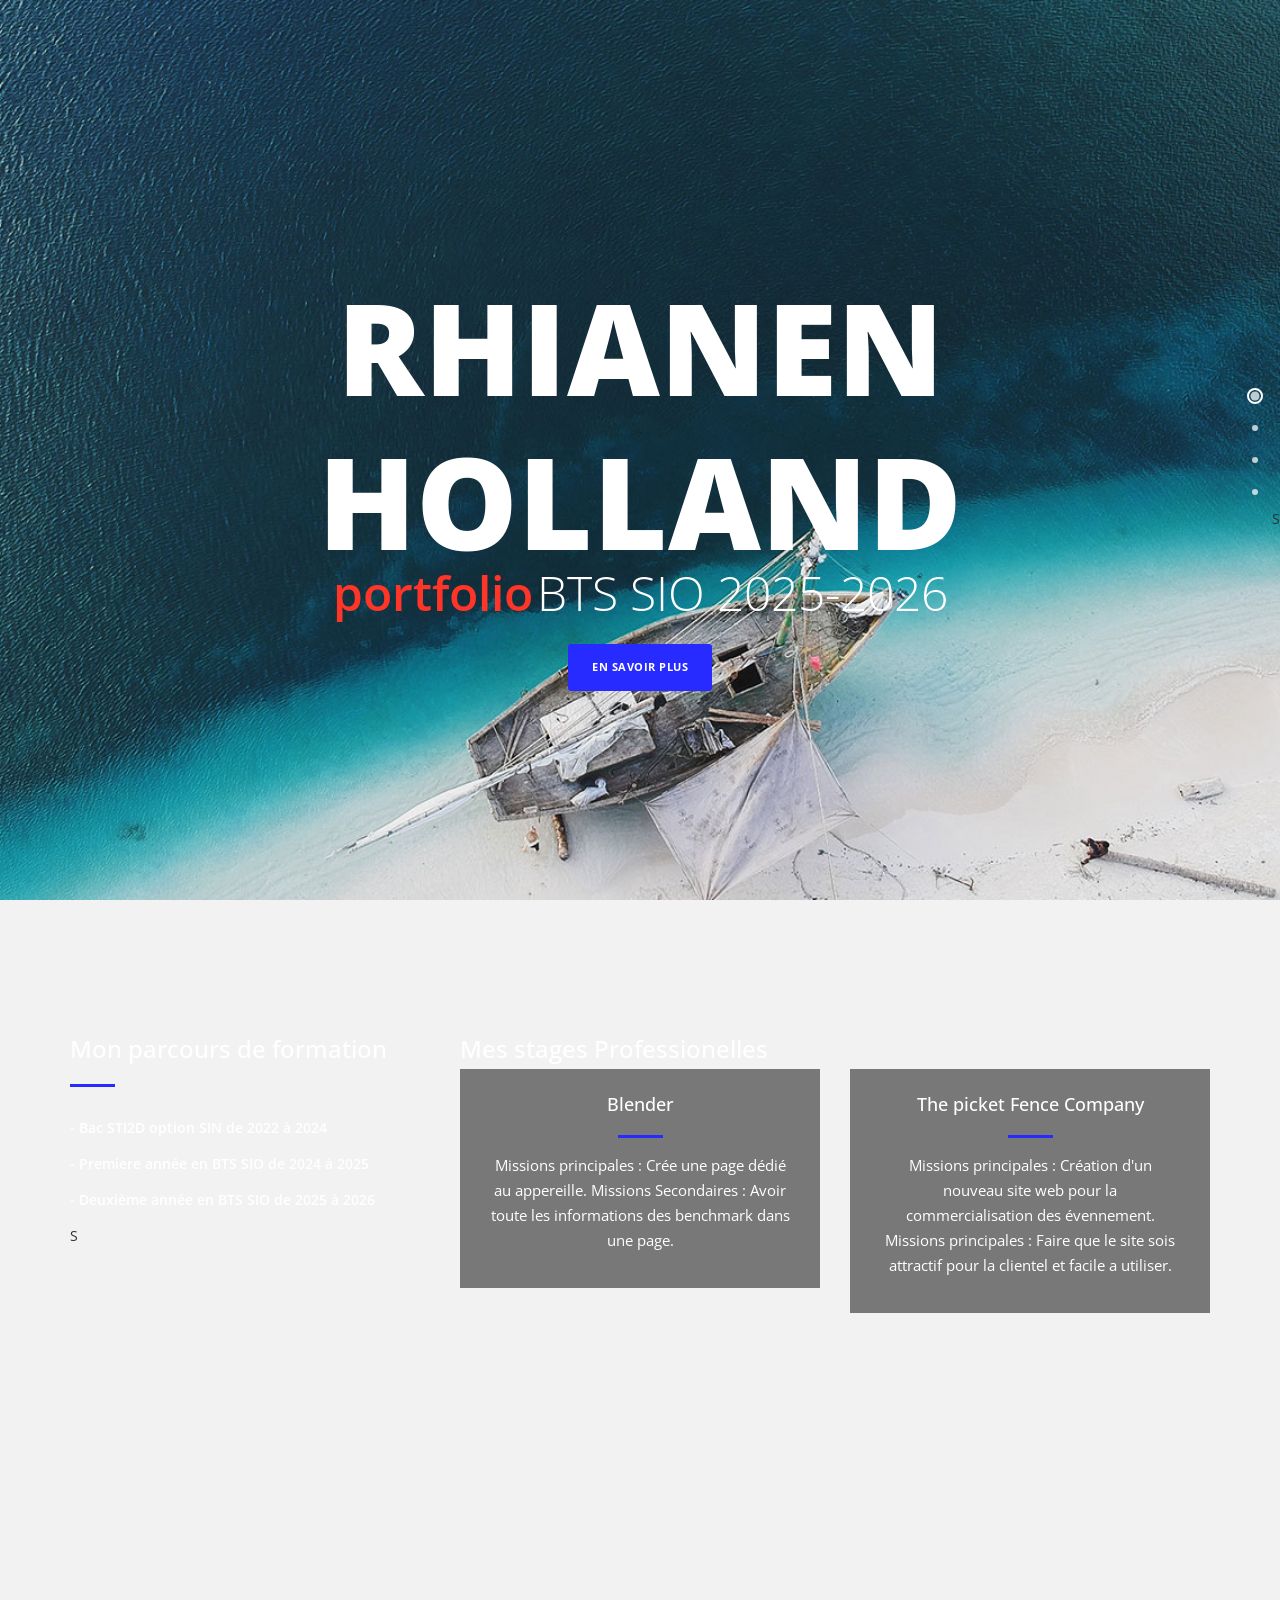
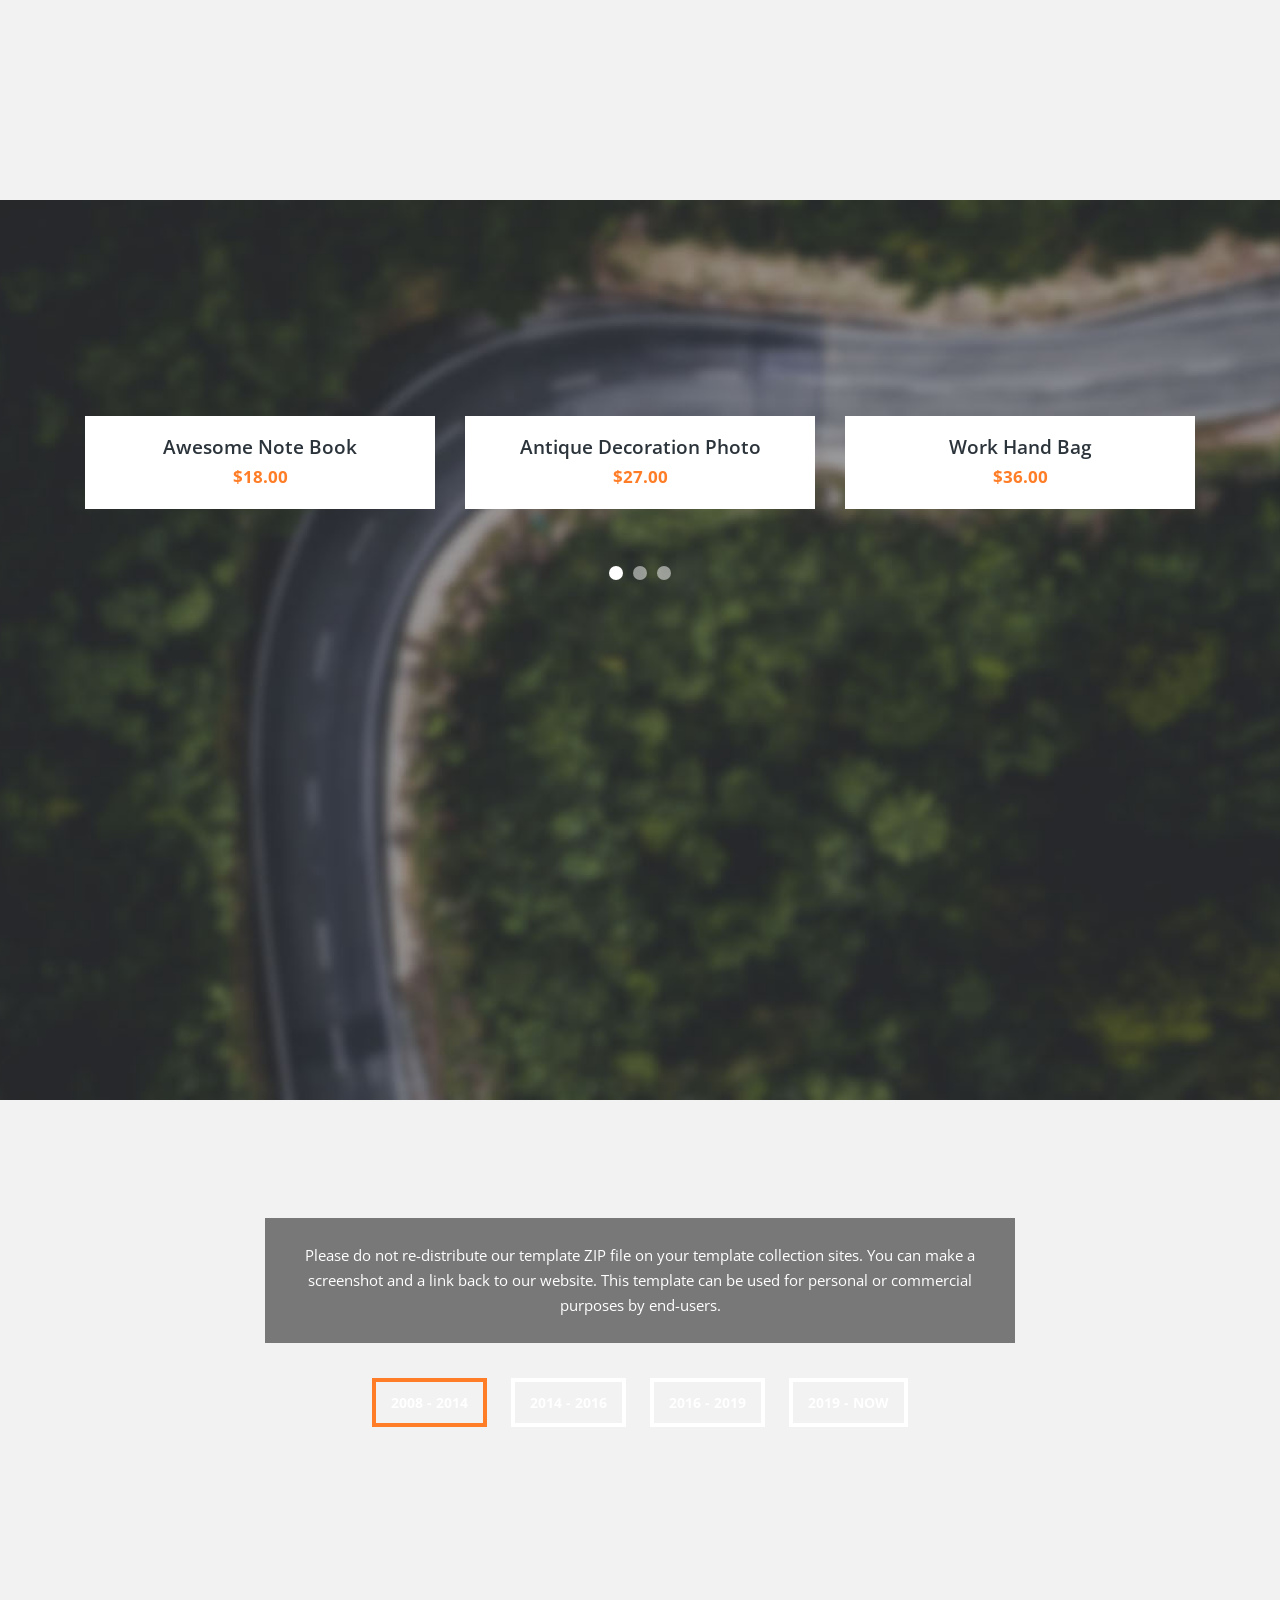
==== commit bc7dfab2: "changes" ====
--- a/templatemo_526_vanilla/index.html
+++ b/templatemo_526_vanilla/index.html
@@ -29,18 +29,18 @@
             <li class="nav-item"><a class="nav-link" href="#home"><span>Intro</span></a></li>
             <li class="nav-item"><a class="nav-link" href="#services"><span>Services</span></a></li>
             <li class="nav-item"><a class="nav-link" href="#portfolio"><span>Portfolio</span></a></li>
-            <li class="nav-item"><a class="nav-link" href="#our-story"><span>Our Story</span></a></li>
-            <li class="nav-item"><a class="nav-link" href="#contact-us"><span>Contact Us</span></a></li>
+            <li class="nav-item"><a class="nav-link" href="#our-story"><span>Our Story</span></a></li>S
         </ul>
     </div>
 
     <div class="parallax-content baner-content" id="home">
         <div class="container">
             <div class="first-content">
-                <h1>Vanilla</h1>
-                <span><em>Bootstrap</em> v4.2.1 Theme</span>
+                <h1>Rhianen Holland</h1>
+                <span><em>portfolio</em></span>
+                <span>BTS SIO 2025-2026</span>
                 <div class="primary-button">
-                    <a href="#services">Discover More</a>
+                    <a href="#services">En savoir plus</a>
                 </div>
             </div>
         </div>
@@ -52,49 +52,35 @@
             <div class="row">
                 <div class="col-md-4">
                     <div class="left-text">
-                        <h4>More About Vanilla</h4>
+                        <h4>Mon parcours de formation</h4>
                         <div class="line-dec"></div>
-                        <p>Vanilla is free HTML CSS template with Bootstrap v4.2.1 and you can apply this theme for your sites. 
-                        Please share our <a rel="nofollow" href="https://templatemo.com">website</a> to your friends or collegues. Thank you.</p>
                         <ul>
-                            <li>-  Praesent porta urna id eros</li>
-                            <li>-  Curabitur consectetur malesuada</li>
-                            <li>-  Nam pretium imperdiet enim</li>
-                            <li>-  Sed viverra arcu non nisi efficitur</li>
-                        </ul>
-                        <div class="primary-button">
-                            <a href="#portfolio">Learn More About Us</a>
-                        </div>
-                    </div>
-                </div>
+                            <li>-  Bac STI2D option SIN de 2022 à 2024</li>
+                            <li>-  Premiere année en BTS SIO de 2024 à 2025</li>
+                            <li>-  Deuxième année en BTS SIO de 2025 à 2026</li>
+                        </ul>S
+                    </div>
+                </div>
+                
                 <div class="col-md-8">
+                    <div class="left-text">
+                        <h4>Mes stages Professionelles</h4>
+                    </div>
                     <div class="row">
                         <div class="col-md-6">
                             <div class="service-item">
-                                <h4>Classic Modern Design</h4>
+                                <h4>Blender</h4>
                                 <div class="line-dec"></div>
-                                <p>Sed lacinia ligula est, at venenatis ex iaculis quis. Morbi sollicitudin nulla eget odio pellentesque.</p>
+                                <p>Missions principales : Crée une page dédié au appereille.
+                                    Missions Secondaires : Avoir toute les informations des benchmark dans une page.</p>
                             </div>
                         </div>
                         <div class="col-md-6">
                             <div class="service-item">
-                                <h4>Unique &amp; Creative Ideas</h4>
+                                <h4>The picket Fence Company</h4>
                                 <div class="line-dec"></div>
-                                <p>Sed lacinia ligula est, at venenatis ex iaculis quis. Morbi sollicitudin nulla eget odio pellentesque.</p>
-                            </div>
-                        </div>
-                        <div class="col-md-6">
-                            <div class="service-item">
-                                <h4>Effective Team Work</h4>
-                                <div class="line-dec"></div>
-                                <p>Lorem ipsum dolor sit amet, consectetur adipiscing elit. Sed lacinia ligula est, at venenatis ex iaculis quis.</p>
-                            </div>
-                        </div>
-                        <div class="col-md-6">
-                            <div class="service-item">
-                                <h4>Fast Support 24/7</h4>
-                                <div class="line-dec"></div>
-                                <p>Lorem ipsum dolor sit amet, consectetur adipiscing elit. Sed lacinia ligula est, at venenatis ex iaculis quis.</p>
+                                <p>Missions principales : Création d'un nouveau site web pour la commercialisation des évennement.
+                                    Missions principales : Faire que le site sois attractif pour la clientel et facile a utiliser.</p>
                             </div>
                         </div>
                     </div>
@@ -223,77 +209,14 @@
         </div>
     </div>
 
-
-    <div class="parallax-content contact-content" id="contact-us">
-        <div class="container">
-            <div class="row">
-                <div class="col-md-6">
-                    <div class="contact-form">
-                        <div class="row">
-                            <form id="contact" action="" method="post">
-                                <div class="row">
-                                    <div class="col-md-12">
-                                      <fieldset>
-                                        <input name="name" type="text" class="form-control" id="name" placeholder="Your name..." required="">
-                                      </fieldset>
-                                    </div>
-                                    <div class="col-md-12">
-                                      <fieldset>
-                                        <input name="email" type="email" class="form-control" id="email" placeholder="Your email..." required="">
-                                      </fieldset>
-                                    </div>
-                                    <div class="col-md-12">
-                                      <fieldset>
-                                        <textarea name="message" rows="6" class="form-control" id="message" placeholder="Your message..." required=""></textarea>
-                                      </fieldset>
-                                    </div>
-                                    <div class="col-md-12">
-                                      <fieldset>
-                                        <button type="submit" id="form-submit" class="btn">Send Message</button>
-                                      </fieldset>
-                                    </div>
-                                </div>
-                            </form>
-                        </div>
-                    </div>
-                </div>
-                <div class="col-md-6">
-                    <div class="map">
-                    <!-- How to change your own map point
-                           1. Go to Google Maps
-                           2. Click on your location point
-                           3. Click "Share" and choose "Embed map" tab
-                           4. Copy only URL and paste it within the src="" field below
-                    -->
-
-                        <iframe src="https://www.google.com/maps/embed?pb=!1m18!1m12!1m3!1d1197183.8373802372!2d-1.9415093691103689!3d6.781986417238027!2m3!1f0!2f0!3f0!3m2!1i1024!2i768!4f13.1!3m3!1m2!1s0xfdb96f349e85efd%3A0xb8d1e0b88af1f0f5!2sKumasi+Central+Market!5e0!3m2!1sen!2sth!4v1532967884907" width="100%" height="390" frameborder="0" style="border:0" allowfullscreen></iframe>
-                    </div>
-                </div>
-            </div>
-        </div>
-    </div>
-
-    <footer>
-        <div class="container">
-            <div class="row">
-                <div class="col-md-12">
-                    <div class="primary-button">
-                        <a href="#home">Back To Top</a>
-                    </div>
-                    <ul>
-                        <li><a href="#"><i class="fa fa-facebook"></i></a></li>
-                        <li><a href="#"><i class="fa fa-twitter"></i></a></li>
-                        <li><a href="#"><i class="fa fa-linkedin"></i></a></li>
-                        <li><a href="#"><i class="fa fa-google"></i></a></li>
-                        <li><a href="#"><i class="fa fa-dribbble"></i></a></li>
-                    </ul>
-                    <p>Copyright &copy; 2019 Company Name 
-            
-            		- Design: <a rel="nofollow noopener" href="https://templatemo.com"><em>TemplateMo</em></a></p>
-                </div>
-            </div>
-        </div>
-    </footer>
+    <div>
+
+    </div>
+
+
+   
+
+
 
 
 
--- a/templatemo_526_vanilla/css/templatemo-main.css
+++ b/templatemo_526_vanilla/css/templatemo-main.css
@@ -109,7 +109,7 @@
   border-top-left-radius: 5px;
   border-bottom-left-radius: 5px;
   border-color: black;
-  boder-right: 0;
+  border-right: 0;
 }
 .fixed-side-navbar .nav > li a:hover > span {
   color: black;
@@ -124,7 +124,7 @@
 
 .primary-button a {
   display: inline-block;
-  background-color: #ff7d27;
+  background-color: #272bff;
   padding: 15px 24px;
   border-radius: 3px;
   text-transform: uppercase;
@@ -159,7 +159,7 @@
 }
 
 .baner-content em {
-  color: #ff7d27;
+  color: #ff3527;
   font-weight: 600;
   font-style: normal;
 }
@@ -202,7 +202,7 @@
 .service-content .left-text .line-dec {
   width: 45px;
   height: 3px;
-  background-color: #ff7d27;
+  background-color: #272bff;
   margin: 20px 0px 20px 0px;
 }
 
@@ -237,7 +237,7 @@
 .service-content .service-item .line-dec {
   width: 45px;
   height: 3px;
-  background-color: #ff7d27;
+  background-color: #272bff;
   margin: 20px auto 15px auto;
 }
 
@@ -345,10 +345,6 @@
 
 .tabs .active {
   border:4px solid #ff7d27;
-}
-
-.tabgroup div  {
-
 }
 
 .tabgroup p {
@@ -410,7 +406,7 @@
 
 #contact button {
   display: inline-block;
-  background-color: #ff7d27;
+  background-color: #272bff;
   padding: 15px 24px;
   width: 100%;
   border-radius: 3px;
@@ -458,7 +454,7 @@
   line-height: 40px;
   text-align: center;
   display: inline-block;
-  background-color: #ff7d27;
+  background-color: #272bff;
   color: #282b2f;
   border-radius: 50%;
   text-decoration: none;
@@ -468,7 +464,7 @@
 
 footer ul li a:hover {
   color: #282b2f;
-  background-color: #ff8e43;
+  background-color: #272bff;
 }
 
 footer p {
@@ -481,7 +477,7 @@
 }
 
 footer em {
-  color: #ff8e43;
+  color: #4346ff;
   font-weight: 600;
   font-style: normal;
 }
@@ -496,8 +492,6 @@
     font-size: 64px;
   }
 
-  .baner-content em {
-  }
 
   .baner-content span {
     font-size: 24px;
@@ -515,7 +509,7 @@
   .service-content .left-text .line-dec {
     width: 45px;
     height: 3px;
-    background-color: #ff7d27;
+    background-color: #4727ff;
     margin: 20px auto 20px auto;
   }
 
@@ -589,7 +583,7 @@
 
 .lb-outerContainer {
   position: relative;
-  *zoom: 1;
+  zoom: 1;
   width: 250px;
   height: 250px;
   margin: 0 auto;
@@ -687,7 +681,7 @@
 .lb-dataContainer {
   margin: 0 auto;
   padding-top: 5px;
-  *zoom: 1;
+  zoom: 1;
   width: 100%;
   -moz-border-radius-bottomleft: 4px;
   -webkit-border-bottom-left-radius: 4px;
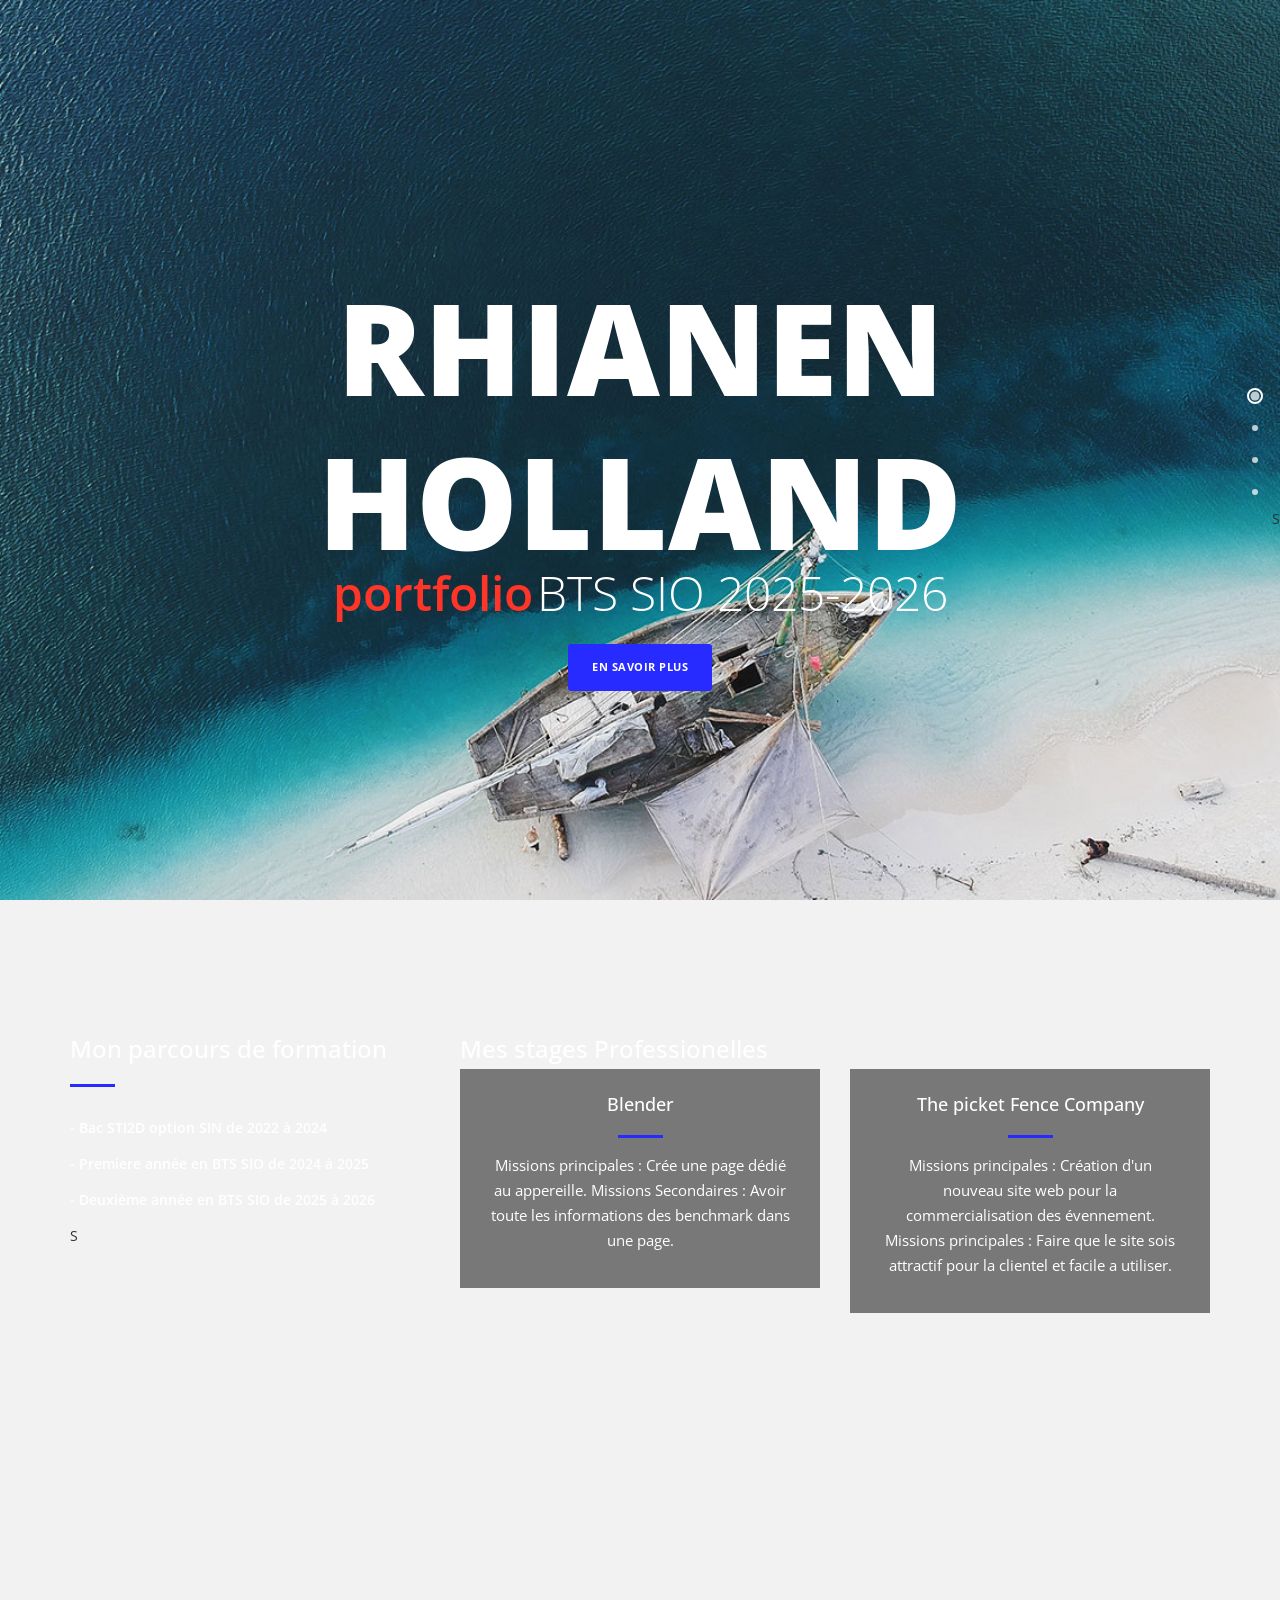
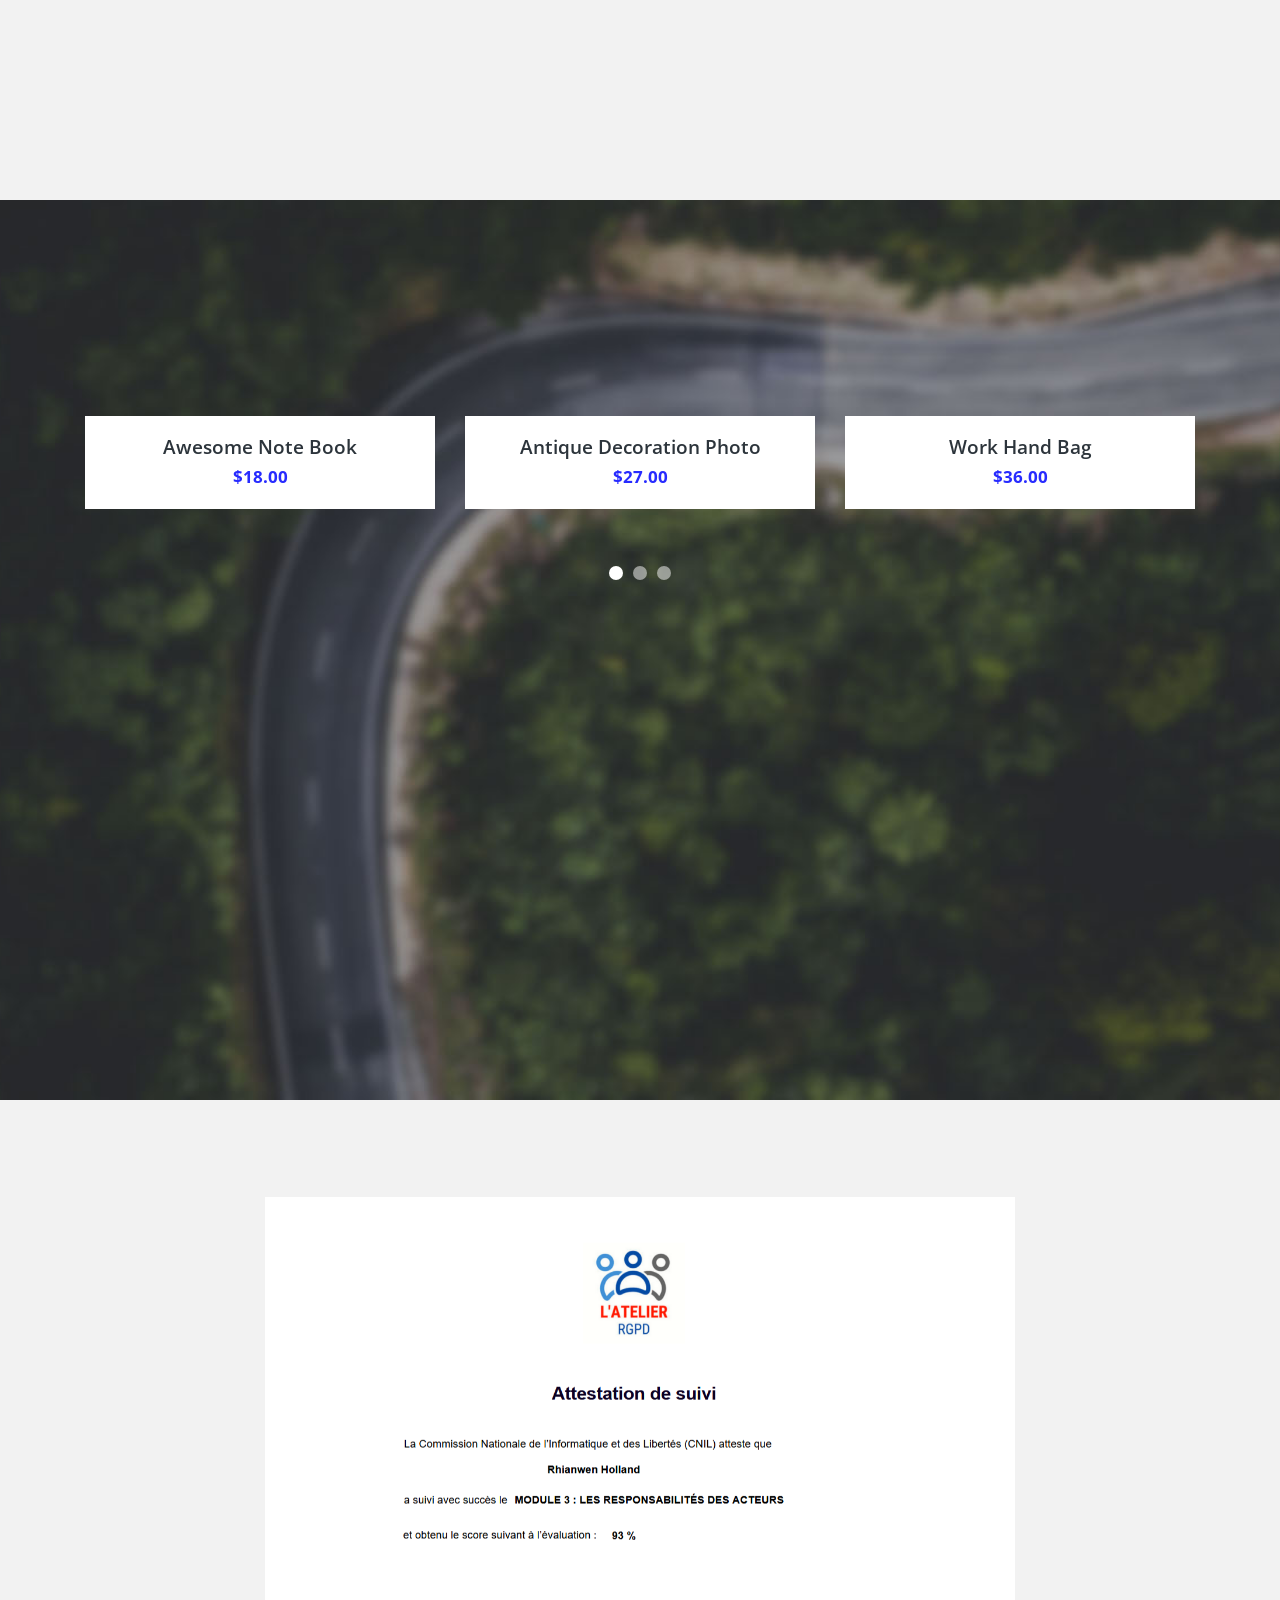
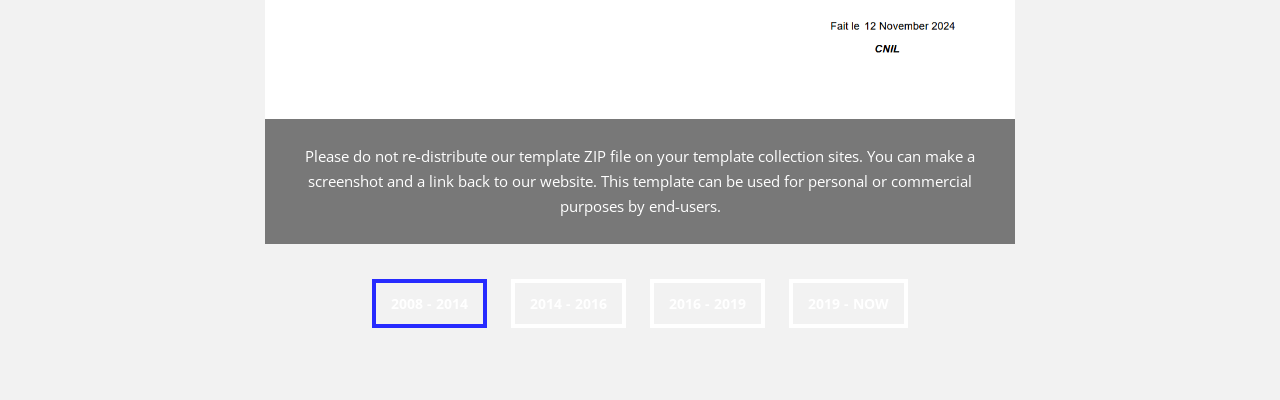
==== commit 3c9fbd12: "test" ====
--- a/templatemo_526_vanilla/index.html
+++ b/templatemo_526_vanilla/index.html
@@ -80,7 +80,7 @@
                                 <h4>The picket Fence Company</h4>
                                 <div class="line-dec"></div>
                                 <p>Missions principales : Création d'un nouveau site web pour la commercialisation des évennement.
-                                    Missions principales : Faire que le site sois attractif pour la clientel et facile a utiliser.</p>
+                                Missions principales : Faire que le site sois attractif pour la clientel et facile a utiliser.</p>
                             </div>
                         </div>
                     </div>
@@ -181,11 +181,11 @@
                     <div class="wrapper">
                     <section id="first-tab-group" class="tabgroup">
                       <div id="tab1">
-                        <img src="img/1st-tab.jpg" alt="">
+                        <img src="img/module 3.png" alt="">
                         <p>Please do not re-distribute our template ZIP file on your template collection sites. You can make a screenshot and a link back to our website. This template can be used for personal or commercial purposes by end-users.</p>
                       </div>
                       <div id="tab2">
-                        <img src="img/2nd-tab.jpg" alt="">
+                        <img src="img/module 4.png" alt="">
                         <p>Aliquam eu ultrices risus, sed condimentum diam. Duis risus nulla, elementum vitae nisi a, ornare maximus nisl. Morbi et vehicula est. Cras at vulputate justo. Cras eu nulla metus. Ut et pretium velit. Pellentesque at neque tristique dui tempor venenatis.</p>
                       </div>
                       <div id="tab3">
--- a/templatemo_526_vanilla/css/templatemo-main.css
+++ b/templatemo_526_vanilla/css/templatemo-main.css
@@ -272,7 +272,7 @@
   font-style: normal;
   font-size: 17px;
   font-weight: 700;
-  color: #ff7d27;
+  color: #272bff;
 }
 
 .owl-pagination {
@@ -340,11 +340,11 @@
 }
 
 .tabs a:hover {
-  color: #ff7d27;
+  color: #27dfff;
 }
 
 .tabs .active {
-  border:4px solid #ff7d27;
+  border:4px solid #272bff;
 }
 
 .tabgroup p {
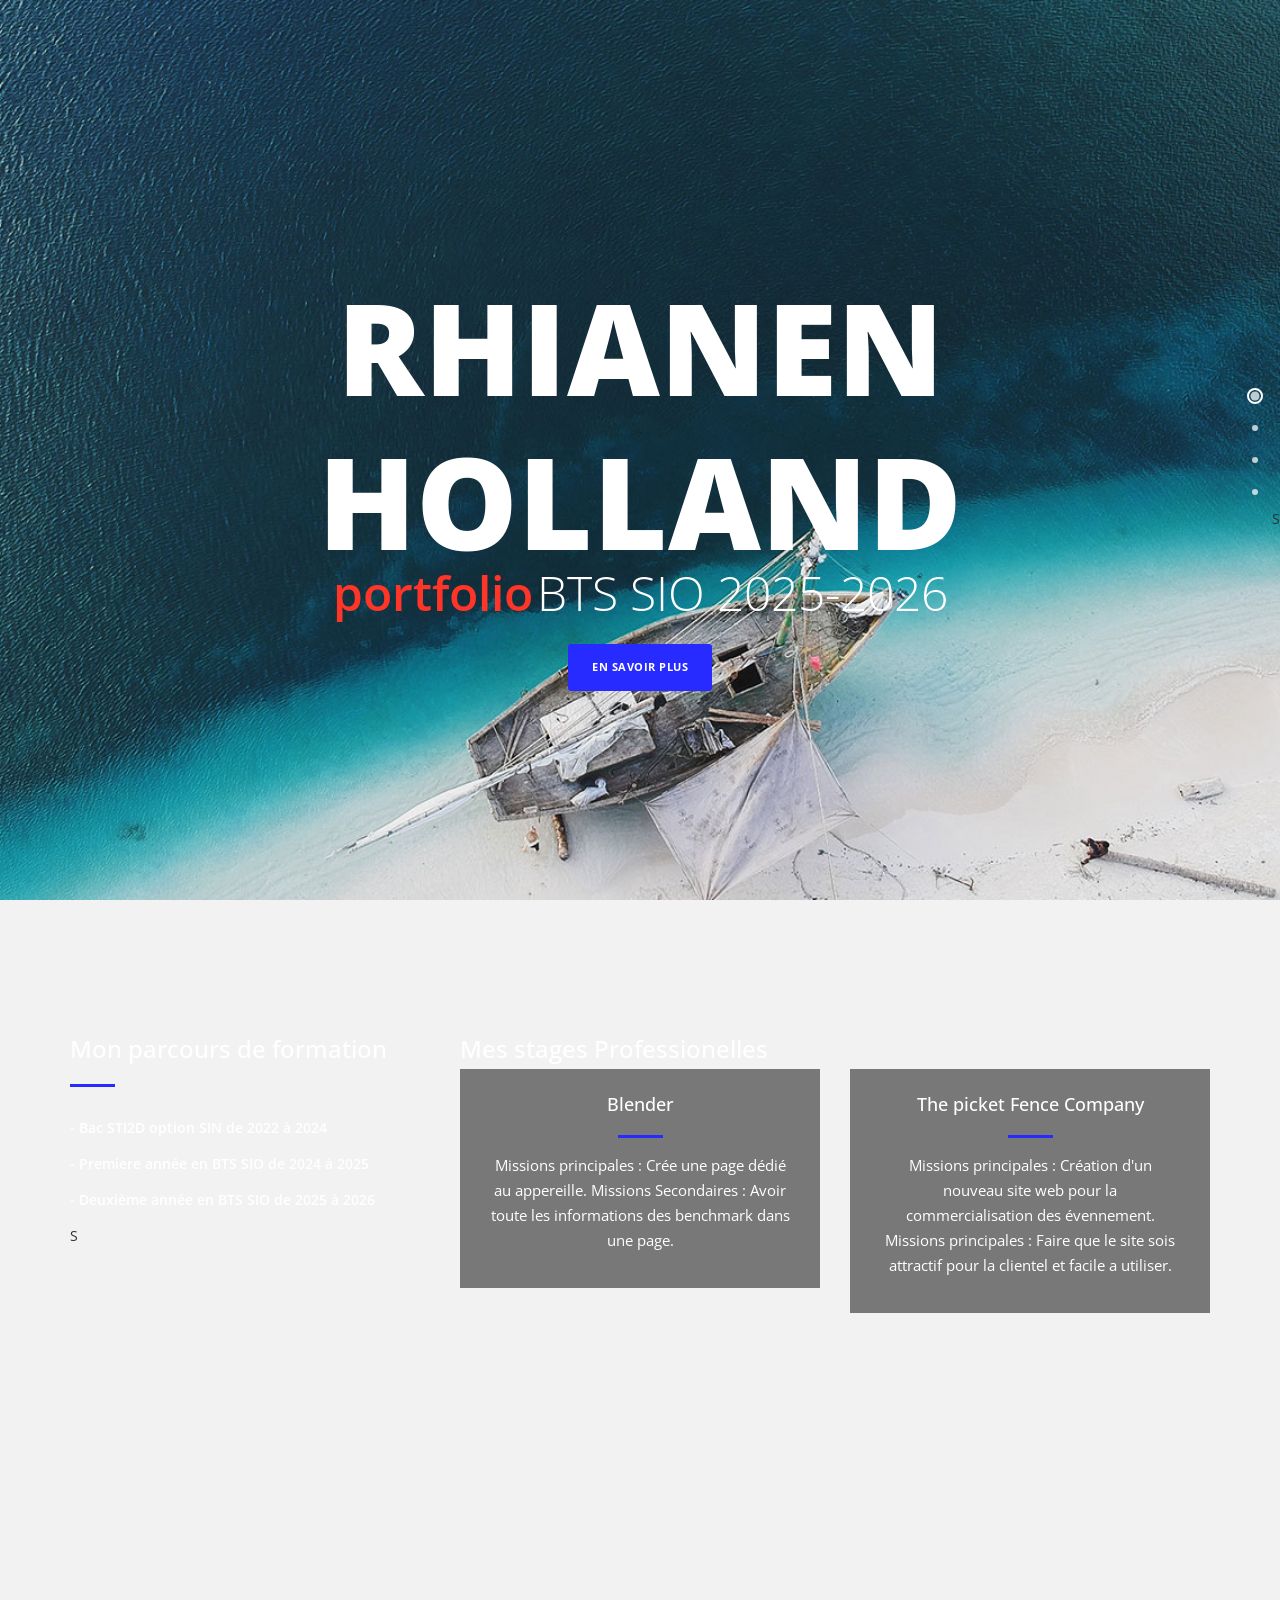
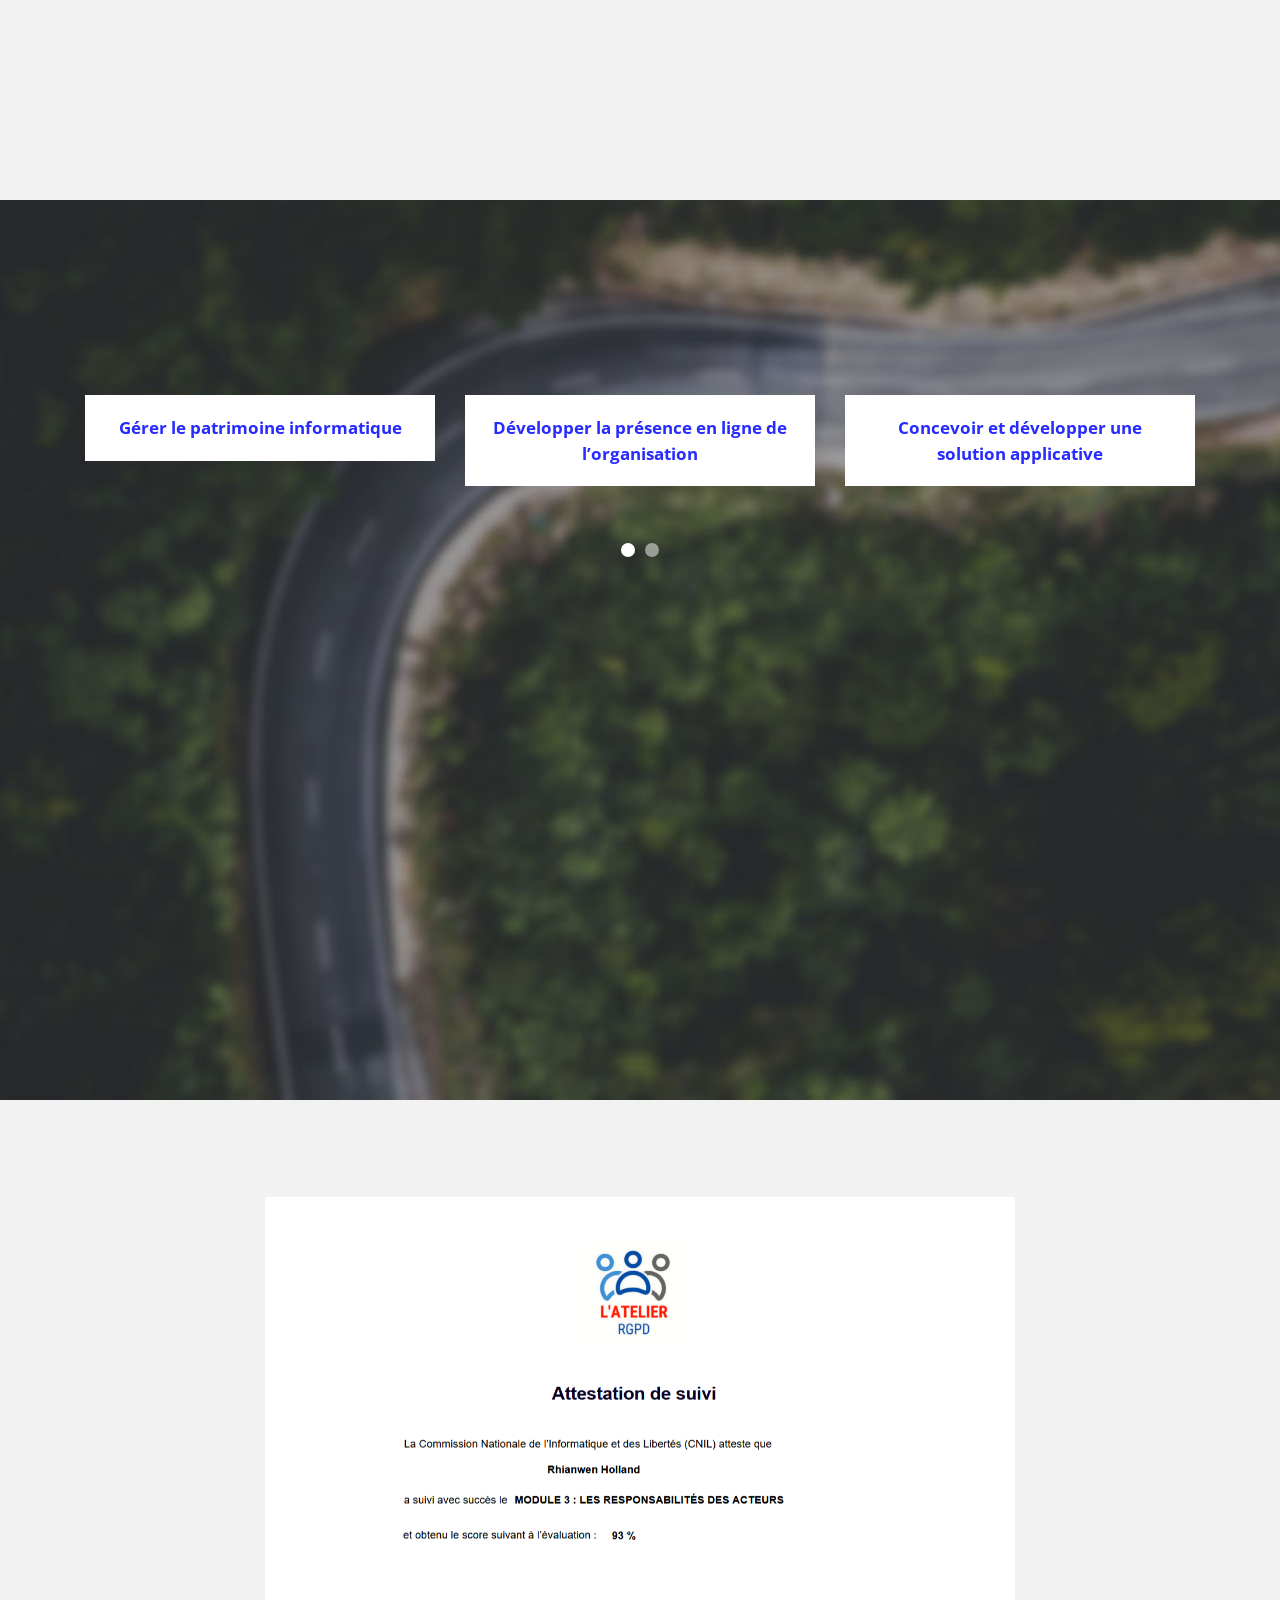
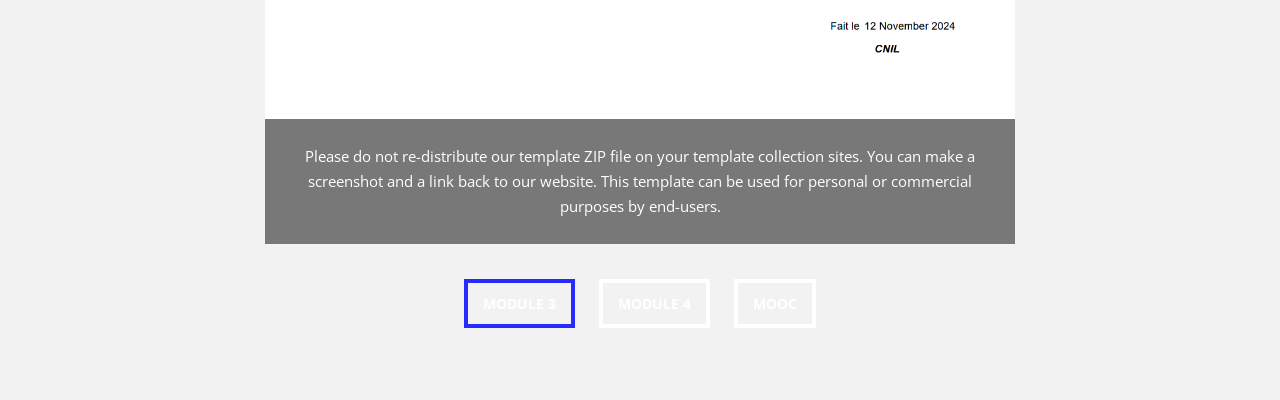
==== commit ab4f854e: "hope this works" ====
--- a/templatemo_526_vanilla/index.html
+++ b/templatemo_526_vanilla/index.html
@@ -97,73 +97,37 @@
                     <div id="owl-testimonials" class="owl-carousel owl-theme">
                         <div class="item">
                             <div class="testimonials-item">
-                                <a href="img/1st-big-item.jpg" data-lightbox="image-1"><img src="img/1st-item.jpg" alt=""></a>
-                                <div class="text-content">
-                                    <h4>Awesome Note Book</h4>
-                                    <span>$18.00</span>
-                                </div>
-                            </div>
-                        </div>
-                        <div class="item">
-                            <div class="testimonials-item">
-                                <a href="img/2nd-big-item.jpg" data-lightbox="image-1"><img src="img/2nd-item.jpg" alt=""></a>
-                                <div class="text-content">
-                                    <h4>Antique Decoration Photo</h4>
-                                    <span>$27.00</span>
-                                </div>
-                            </div>
-                        </div>
-                        <div class="item">
-                            <div class="testimonials-item">
-                                <a href="img/3rd-big-item.jpg" data-lightbox="image-1"><img src="img/3rd-item.jpg" alt=""></a>
-                                <div class="text-content">
-                                    <h4>Work Hand Bag</h4>
-                                    <span>$36.00</span>
-                                </div>
-                            </div>
-                        </div>
-                        <div class="item">
-                            <div class="testimonials-item">
-                                <a href="img/4th-big-item.jpg" data-lightbox="image-1"><img src="img/4th-item.jpg" alt=""></a>
-                                <div class="text-content">
-                                    <h4>Smart Watch</h4>
-                                    <span>$45.00</span>
-                                </div>
-                            </div>
-                        </div>
-                        <div class="item">
-                            <div class="testimonials-item">
-                                <a href="img/5th-big-item.jpg" data-lightbox="image-1"><img src="img/5th-item.jpg" alt=""></a>
-                                <div class="text-content">
-                                    <h4>PC Tablet Draw</h4>
-                                    <span>$63.00</span>
-                                </div>
-                            </div>
-                        </div>
-                        <div class="item">
-                            <div class="testimonials-item">
-                                <a href="img/6th-big-item.jpg" data-lightbox="image-1"><img src="img/6th-item.jpg" alt=""></a>
-                                <div class="text-content">
-                                    <h4>Healthy Milkshake</h4>
-                                    <span>$77.00</span>
-                                </div>
-                            </div>
-                        </div>
-                        <div class="item">
-                            <div class="testimonials-item">
-                                <a href="img/2nd-big-item.jpg" data-lightbox="image-1"><img src="img/2nd-item.jpg" alt=""></a>
-                                <div class="text-content">
-                                    <h4>Antique Decoration Photo</h4>
-                                    <span>$84.50</span>
-                                </div>
-                            </div>
-                        </div>
-                        <div class="item">
-                            <div class="testimonials-item">
-                                <a href="img/1st-big-item.jpg" data-lightbox="image-1"><img src="img/1st-item.jpg" alt=""></a>
-                                <div class="text-content">
-                                    <h4>Awesome Notes Book</h4>
-                                    <span>$96.75</span>
+                                <div class="text-content">
+
+                                    <span>Gérer le patrimoine informatique</span>
+                                </div>
+                            </div>
+                        </div>
+                        <div class="item">
+                            <div class="testimonials-item">
+                                <div class="text-content">
+                                    <span>Développer la présence en ligne de l’organisation</span>
+                                </div>
+                            </div>
+                        </div>
+                        <div class="item">
+                            <div class="testimonials-item">
+                                <div class="text-content">
+                                    <span>Concevoir et développer une solution applicative</span>
+                                </div>
+                            </div>
+                        </div>
+                        <div class="item">
+                            <div class="testimonials-item">
+                                <div class="text-content">
+                                    <span>Gérer les données</span>
+                                </div>
+                            </div>
+                        </div>
+                        <div class="item">
+                            <div class="testimonials-item">
+                                <div class="text-content">
+                                    <span>Protéger les données à caractère personnel</span>
                                 </div>
                             </div>
                         </div>
@@ -180,6 +144,7 @@
                 <div class="col-md-8 mx-auto">
                     <div class="wrapper">
                     <section id="first-tab-group" class="tabgroup">
+                        
                       <div id="tab1">
                         <img src="img/module 3.png" alt="">
                         <p>Please do not re-distribute our template ZIP file on your template collection sites. You can make a screenshot and a link back to our website. This template can be used for personal or commercial purposes by end-users.</p>
@@ -189,19 +154,14 @@
                         <p>Aliquam eu ultrices risus, sed condimentum diam. Duis risus nulla, elementum vitae nisi a, ornare maximus nisl. Morbi et vehicula est. Cras at vulputate justo. Cras eu nulla metus. Ut et pretium velit. Pellentesque at neque tristique dui tempor venenatis.</p>
                       </div>
                       <div id="tab3">
-                        <img src="img/3rd-tab.jpg" alt="">
+                        <img src="img/Mooc.png" alt="">
                         <p>Lorem ipsum dolor sit amet, consectetur adipiscing elit. Sed lacinia ligula est, at venenatis ex iaculis quis. Morbi sollicitudin nulla eget odio pellentesque, sed cursus diam iaculis.</p>
-                      </div>
-                      <div id="tab4">
-                        <img src="img/4th-tab.jpg" alt="">
-                        <p>Duis risus nulla, elementum vitae nisi a, ornare maximus nisl. Morbi et vehicula est. Cras at vulputate justo. Cras eu nulla metus. Ut et pretium velit. Pellentesque at neque tristique.</p>
                       </div>
                     </section>
                     <ul class="tabs clearfix" data-tabgroup="first-tab-group">
-                      <li><a href="#tab1" class="active">2008 - 2014</a></li>
-                      <li><a href="#tab2">2014 - 2016</a></li>
-                      <li><a href="#tab3">2016 - 2019</a></li>
-                      <li><a href="#tab4">2019 - Now</a></li>
+                      <li><a href="#tab1" class="active">Module 3</a></li>
+                      <li><a href="#tab2">Module 4</a></li>
+                      <li><a href="#tab3">MOOC</a></li>
                     </ul>
                     </div>
                 </div>
